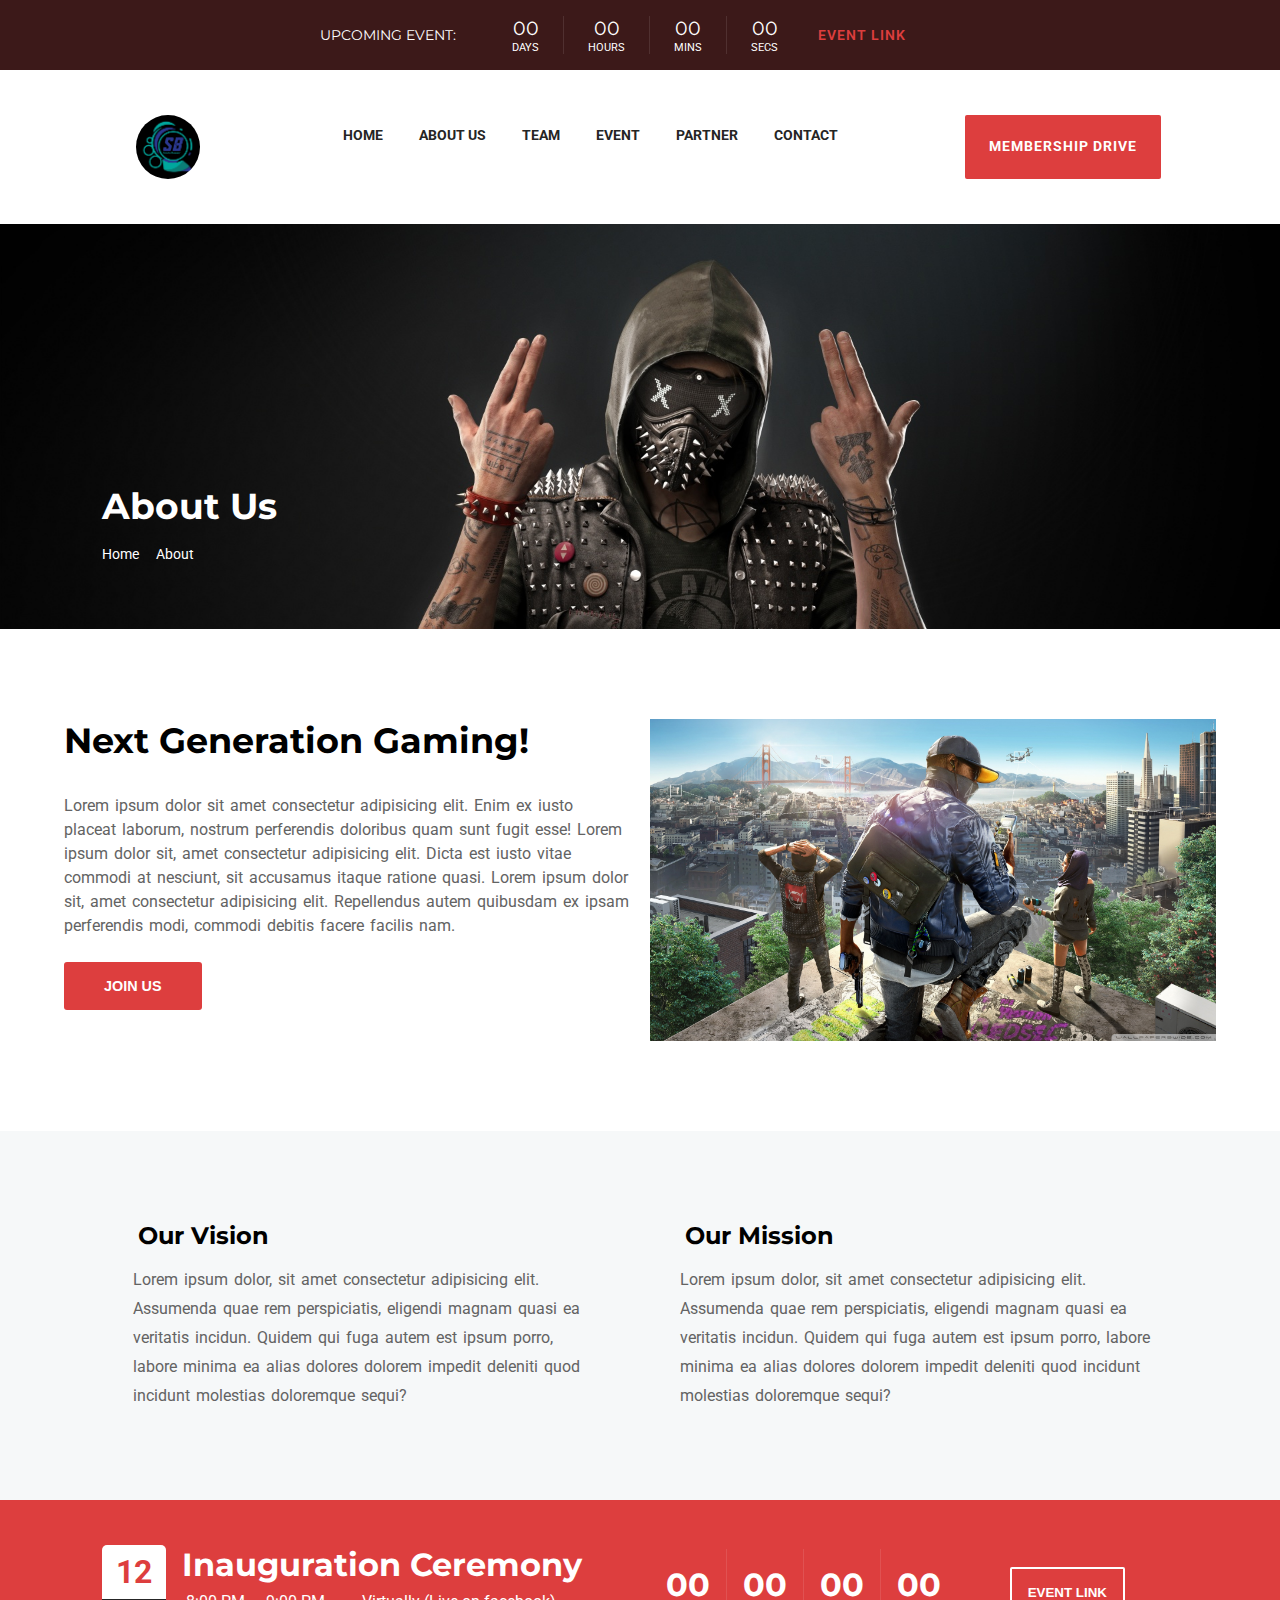
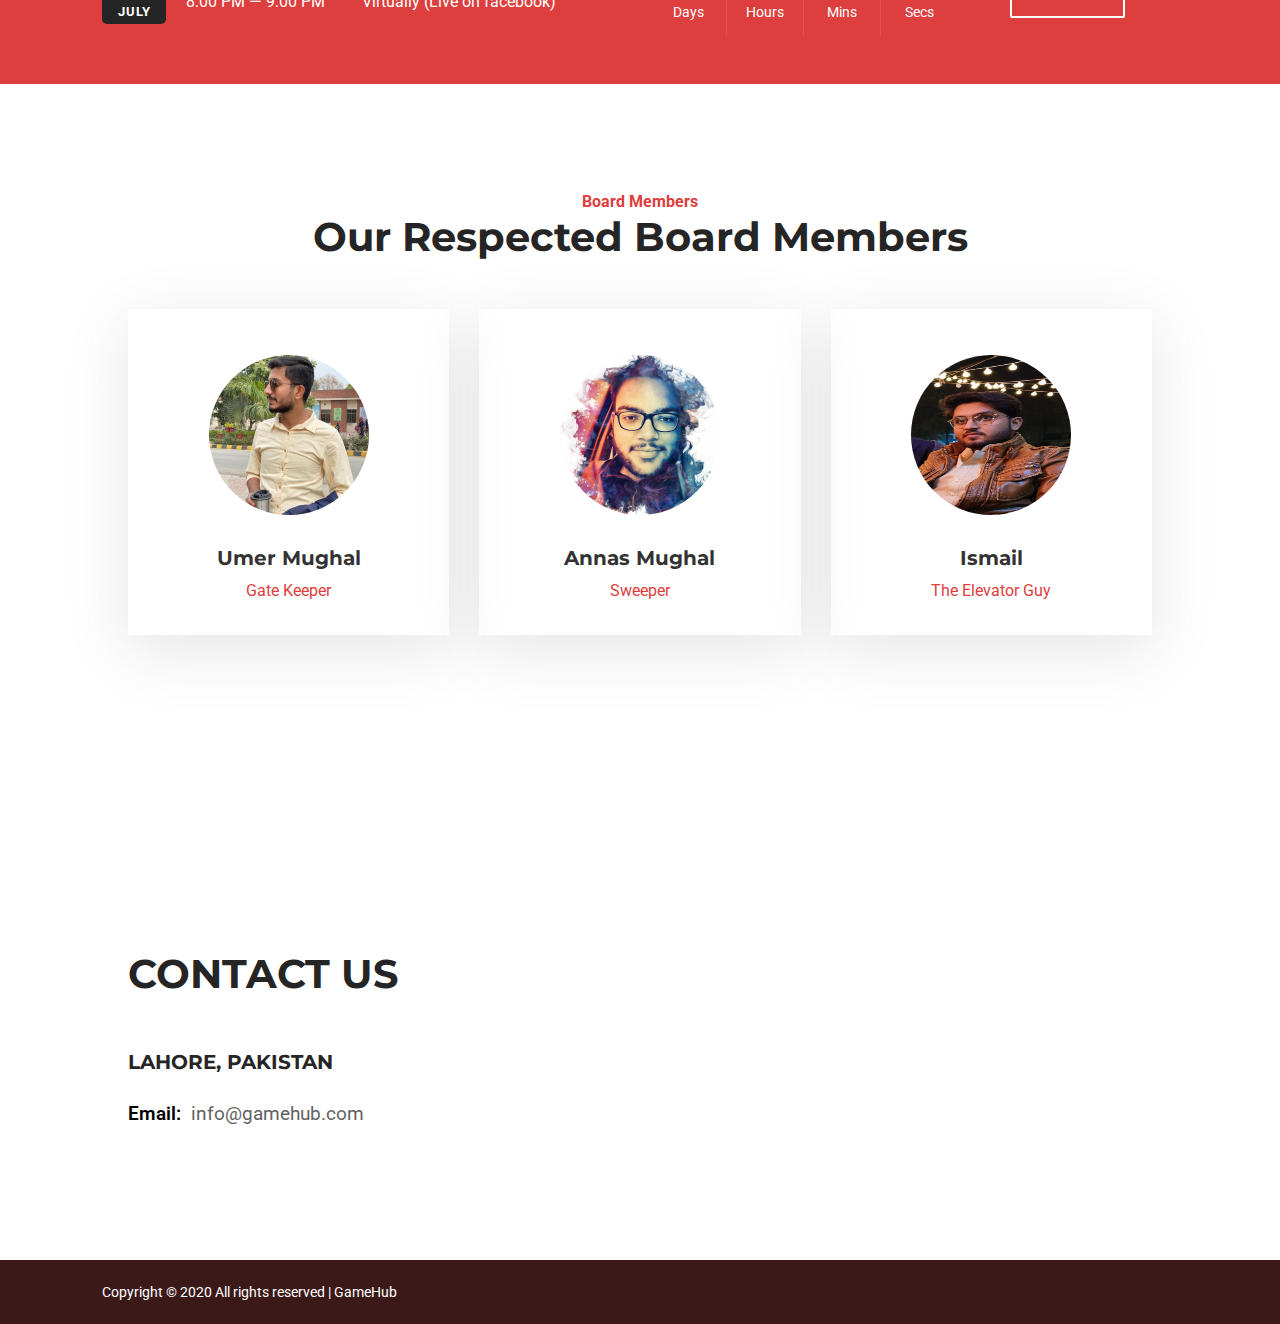
==== pages/about.html @ 1a3d9944 "added about page" ====
<!DOCTYPE html>
<html lang="en">

<head>
    <meta charset="UTF-8">
    <meta name="viewport" content="width=device-width, initial-scale=1.0">
    <title>Document</title>

    <!----------------style sheets---------->
    <link rel="stylesheet" href="../styles/header.css">
    <link rel="stylesheet" href="../styles/about.css">
    <link rel="stylesheet" href="../styles/vision-nextgen.css">
    <link rel="stylesheet" href="../styles/inauguration.css">
    <link rel="stylesheet" href="../styles/contact.css">
    <link rel="stylesheet" href="../styles/footer.css">

    <!-- font awesome -->
    
    <link rel="stylesheet" href="https://use.fontawesome.com/releases/v5.15.1/css/all.css"
    integrity="sha384-vp86vTRFVJgpjF9jiIGPEEqYqlDwgyBgEF109VFjmqGmIY/Y4HV4d3Gp2irVfcrp" crossorigin="anonymous">

    <!-- Google fonts -->
    
    <link rel="preconnect" href="https://fonts.gstatic.com">
    <link href="https://fonts.googleapis.com/css2?family=Montserrat:wght@700&family=Roboto:wght@400;700&display=swap" rel="stylesheet">

</head>

<body>
    <!------------------------HEADER------------------------>
    <header class="header">
        <div class="header-social-icons">
            <i class="header-social-icon fab fa-facebook-f"></i>
            <i class="header-social-icon fab fa-twitter"></i>
            <i class="header-social-icon fab fa-instagram"></i>
            <i class="header-social-icon fab fa-linkedin-in"></i>
            <i class="header-social-icon far fa-envelope"></i>
        </div>
        <div class="upcoming-event-info">
            <span class="upcoming-event-text">Upcoming Event:</span>
            <span class="upcoming-event-days">
                <span class="event-days-time">00</span>
                <span class="event-days">Days</span>
            </span>
            <span class="upcoming-event-hours">
                <span class="event-hours-time">00</span>
                <span class="event-hours">Hours</span>
            </span>
            <span class="upcoming-event-mins">
                <span class="event-mins-time">00</span>
                <span class="event-mins">Mins</span>
            </span>
            <span class="upcoming-event-secs">
                <span class="event-secs-time">00</span>
                <span class="event-secs">Secs</span>
            </span>
            <span class="upcoming-event-link">Event Link</span>
        </div>
    </header>
    
    <!------------------------NAVBAR-------------------------->
    
    <nav class="navbar">
    
        <div class="navbar-top">
            <div class='navbar-logo'>
                <img src="../images/logo1.jpeg" alt="">
            </div>
            <div class="navbar-toggle">☰</div>
        </div>
    
        <div class="navbar-bottom">
            <ul id="navigation" class="navigation">
                <li class="navigation-item"><a href="../index.html">Home</a> </li>
                <li class="navigation-item"><a href="./pages/about.html">About Us</a></li>
                <li class="navigation-item"><a href="./pages/team">Team</a></li>
                <li class="navigation-item"><a href="./pages/event">Event</a></li>
                <li class="navigation-item"><a href="./pages/partner">Partner</a></li>
                <li class="navigation-item"><a href="./pages/contact">Contact</a></li>
            </ul>
        </div>
    
        <div class="membership-drive">
            <span class="membership-drive-text">Membership Drive</span>
        </div>
    
    </nav>

    <!---------------Sub-Hero-Section------------->

    <section class="sub-hero-section">
        <div class="page-info">
            <h2 class="page-heading">About Us</h2>
            <div class="links">
                <a class="home-link" href="../index.html">Home</a>
                <span class="arrow-icon"> <i class="fas fa-chevron-right"></i> </span>
                <span class="current-page">About</span>
            </div>
        </div>
    </section>

    <!------------Next Generation Gaming----------------->
    
    <section class="next-gen-gaming">
        <div class="nextgen-text-section">
            <h2 class="gaming-heading">Next Generation Gaming!</h2>
            <p class="nextgen-gaming-paragraph">
                Lorem ipsum dolor sit amet consectetur adipisicing elit. Enim ex iusto placeat laborum, nostrum perferendis
                doloribus quam sunt fugit esse!
                Lorem ipsum dolor sit, amet consectetur adipisicing elit. Dicta est iusto vitae commodi at nesciunt, sit
                accusamus itaque ratione quasi.
                Lorem ipsum dolor sit, amet consectetur adipisicing elit. Repellendus autem quibusdam ex ipsam perferendis
                modi, commodi debitis facere facilis nam.
            </p>
            <button class="nextgen-joinus">Join Us</button>
        </div>
        <div class="nextgen-image-section">
            <img loading="lazy" src="../images/next-gen-gaming.jpg" alt="">
        </div>
    </section>

    <!-------------- Vision & Mission----------------->
    
    <section class="vision-mission">
        <div class="vision-content">
            <h1 class="vision-heading">
                <span class="vision-icon"><i class="fas fa-eye"></i></span>
                Our Vision
            </h1>
            <div class="vision-paragraph">
                Lorem ipsum dolor, sit amet consectetur adipisicing elit. Assumenda quae rem perspiciatis, eligendi magnam
                quasi ea veritatis incidun.
                Quidem qui fuga autem est ipsum porro, labore minima ea alias dolores dolorem impedit deleniti quod incidunt
                molestias doloremque sequi?
            </div>
        </div>
        <div class="mission-content">
            <h1 class="mission-heading">
                <span class="mission-icon"><i class="fas fa-heart"></i></span>
                Our Mission
            </h1>
            <div class="mission-paragraph">
                Lorem ipsum dolor, sit amet consectetur adipisicing elit. Assumenda quae rem perspiciatis, eligendi magnam
                quasi ea
                veritatis incidun.
                Quidem qui fuga autem est ipsum porro, labore minima ea alias dolores dolorem impedit deleniti quod incidunt
                molestias doloremque sequi?
            </div>
        </div>
    </section>

    <!----------------INAUGURATION SECTION-------------------->
    
    <section class="inauguration">
        <div class="inauguration-date-info">
            <span class="inauguration-calendar">
                <span class="date">12</span>
                <span class="month">July</span>
            </span>
    
            <div class="date-more-info">
                <h2 class="inauguration-text box1">Inauguration Ceremony</h2>
                <div class="inauguration-calendar-info box2">
                    <i class="fas fa-calendar"></i>
                    <span class="event-timing">8:00 PM — 9:00 PM </span>
                </div>
                <div class="event-premises box3">
                    <i class="fas fa-map-marker"></i>
                    <span class="premises-text">Virtually (Live on facebook)</span>
                </div>
            </div>
    
        </div>
        <div class="inauguration-time-info">
            <div class="remaining-time">
                <span class="inauguration-event-days">
                    <span class="inauguration-days-time">00</span>
                    <span class="inauguration-days">Days</span>
                </span>
                <span class="inauguration-event-hours">
                    <span class="inauguration-hours-time">00</span>
                    <span class="inauguration-hours">Hours</span>
                </span>
                <span class="inauguration-event-mins">
                    <span class="inauguration-mins-time">00</span>
                    <span class="inauguration-mins">Mins</span>
                </span>
                <span class="inauguration-event-secs">
                    <span class="inauguration-secs-time">00</span>
                    <span class="inauguration-secs">Secs</span>
                </span>
            </div>
    
            <div class="inauguration-event-link">
                <button class="event-link-button">Event Link</button>
            </div>
        </div>
    </section>

    <!----------------------Board Members Section-------------->

    <section class="board-members-section">
        <div class="board-header">
            <p class="board-members-text">Board Members</p>
            <h2 class="board-members-heading">Our Respected Board Members</h2>
        </div>

        <div class="board-members-cards">
            <div class="board-member-card">
                <div class="member-image"><img src="../images/gate-keeper.jpg" alt=""></div>
                <h3 class="member-name">Umer Mughal</h3>
                <p class="member-position">Gate Keeper</p>
                <div class="meeting-icon"></div>
            </div>

            <div class="board-member-card">
                <div class="member-image"><img src="../images/sweeper.jpg" alt=""></div>
                <h3 class="member-name">Annas Mughal</h3>
                <p class="member-position">Sweeper</p>
                <div class="meeting-icon"></div>
            </div>

            <div class="board-member-card">
                <div class="member-image"><img src="../images/elevator-guy.jpeg" alt=""></div>
                <h3 class="member-name">Ismail</h3>
                <p class="member-position">The Elevator Guy</p>
                <div class="meeting-icon"></div>
            </div>
        </div>
    </section>

    <!-- -------------CONTACT SECTION--------------------->
    
    <section class="contact-section">
        <div class="contact-email-content">
            <h2 class="email-heading">
                Contact Us
            </h2>
    
            <h5 class="contact-location">Lahore, Pakistan</h5>
    
            <p class="email-text">Email: <span class="email">info@gamehub.com</span></p>
    
        </div>
    
        <div class="map-section">
            <iframe
                src="https://www.google.com/maps/embed?pb=!1m18!1m12!1m3!1d3403.561312067554!2d74.2968407146292!3d31.453741957577318!2m3!1f0!2f0!3f0!3m2!1i1024!2i768!4f13.1!3m3!1m2!1s0x39190145ae97af17%3A0x6d1f02b5cd2ab9f7!2sUniversity%20of%20Education%2C%20Lahore!5e0!3m2!1sen!2s!4v1606143341533!5m2!1sen!2s"
                width="600" height="450" frameborder="0" style="border:0;" allowfullscreen="" aria-hidden="false"
                tabindex="0">
            </iframe>
        </div>
    </section>
    
    <!----------------FOOTER------------------->
    
   <footer class="footer">
        <div class="copyright-text">
            Copyright © <span class="copyright-year">2020</span> All rights reserved | GameHub
        </div>
    
        <div class="footer-icons">
            <i class="footer-social-icon fab fa-facebook-f"></i>
            <i class="footer-social-icon fab fa-twitter"></i>
            <i class="footer-social-icon fab fa-linkedin-in"></i>
            <i class="footer-social-icon fab fa-instagram"></i>
            <i class="footer-social-icon far fa-envelope"></i>
        </div>
    </footer>

    <!-----------------scripts--------------->
    <script src="https://cdnjs.cloudflare.com/ajax/libs/gsap/3.5.1/gsap.min.js"></script>
    <script src="scripts/index.js"></script>

</body>
</html>
---- styles/header.css ----
* {
  margin: 0;
  padding: 0;
  -webkit-box-sizing: border-box;
          box-sizing: border-box;
}

body {
  font-family: "Roboto", sans-serif;
}

/*----------------- HEADER ------------------*/
.header {
  background-color: #3c1919;
  color: #fff;
  display: -webkit-box;
  display: -ms-flexbox;
  display: flex;
  -webkit-box-align: center;
      -ms-flex-align: center;
          align-items: center;
}

.header-social-icons {
  margin: 0 5vw;
  -ms-flex-preferred-size: 1;
      flex-basis: 1;
}

.header-social-icon {
  display: inline-block;
  cursor: pointer;
  margin: 1rem;
}

.upcoming-event-info {
  display: -webkit-box;
  display: -ms-flexbox;
  display: flex;
  -webkit-box-align: center;
      -ms-flex-align: center;
          align-items: center;
  -ms-flex-preferred-size: 2;
      flex-basis: 2;
  padding: 1rem;
}

.upcoming-event-text {
  font-size: 0.85rem;
  font-family: "Montserrat", sans-serif;
  text-transform: uppercase;
  margin-right: 2rem;
}

.upcoming-event-days,
.upcoming-event-hours,
.upcoming-event-mins,
.upcoming-event-secs {
  display: -webkit-box;
  display: -ms-flexbox;
  display: flex;
  -webkit-box-orient: vertical;
  -webkit-box-direction: normal;
      -ms-flex-direction: column;
          flex-direction: column;
  -webkit-box-align: center;
      -ms-flex-align: center;
          align-items: center;
  -webkit-box-pack: center;
      -ms-flex-pack: center;
          justify-content: center;
  font-family: "Montserrat", sans-serif;
  text-transform: uppercase;
  padding: 0 1.5rem;
  font-size: 1.2rem;
  border-right: 1px solid #503030;
}

.upcoming-event-secs {
  border: none;
}

.event-days,
.event-hours,
.event-mins,
.event-secs {
  text-align: center;
  display: inline-block;
  font-family: Roboto, "Helvetica Neue", sans-serif;
  font-size: 0.71rem;
}

.upcoming-event-link {
  color: #dd3e3e;
  cursor: pointer;
  font-size: 0.85rem;
  font-weight: 600;
  text-transform: uppercase;
  letter-spacing: 1px;
  margin-left: 1rem;
}

/*------------------NAVBAR----------------*/
.navbar {
  -webkit-user-select: none;
     -moz-user-select: none;
      -ms-user-select: none;
          user-select: none;
  background: #fff;
  height: auto;
  width: 100%;
  line-height: 40px;
  padding: 5vh 5vw;
  -webkit-box-pack: justify;
      -ms-flex-pack: justify;
          justify-content: space-between;
}

.navbar-top {
  display: -webkit-box;
  display: -ms-flexbox;
  display: flex;
  -webkit-box-pack: justify;
      -ms-flex-pack: justify;
          justify-content: space-between;
  padding: 0 16px;
}

.navbar-logo {
  height: 4rem;
  width: 4rem;
  cursor: pointer;
}

.navbar-logo img {
  border-radius: 50%;
  height: 100%;
  width: 100%;
}

.navbar-toggle {
  font-size: 2em;
  cursor: pointer;
}

.navigation {
  height: 0;
  overflow: hidden;
}

.navigation-item {
  font-weight: 700;
  font-size: 0.85rem;
  padding: 0 16px;
  text-transform: uppercase;
}

.navigation-item a {
  color: #252525;
  text-decoration: none;
}

.navigation-visible {
  height: auto;
}

.membership-drive {
  background-color: #dd3e3e;
  color: #fff;
  cursor: pointer;
  border-radius: 2px;
  display: -webkit-box;
  display: -ms-flexbox;
  display: flex;
  -webkit-box-align: center;
      -ms-flex-align: center;
          align-items: center;
  -webkit-transition: all 0.5s ease;
  transition: all 0.5s ease;
}

.membership-drive:hover {
  border: 1px solid #dd3e3e;
  background-color: #fff;
  color: #dd3e3e;
}

.membership-drive .membership-drive-text {
  text-transform: uppercase;
  padding: 0rem 1.5rem;
  letter-spacing: 1px;
  font-weight: 700;
  font-size: 0.9rem;
}

/*------------------MEDIA QUERIES-------------------*/
@media (max-width: 768px) {
  .header {
    display: none;
  }
  .navbar-toggle {
    display: -webkit-box;
    display: -ms-flexbox;
    display: flex;
    -webkit-box-align: center;
        -ms-flex-align: center;
            align-items: center;
  }
  .navigation-item {
    padding: 0.5rem 1rem;
    border-bottom: 1px solid #f1f1f1;
    color: #252525;
  }
  .membership-drive {
    display: none;
  }
}

@media (min-width: 768px) {
  .navbar {
    display: -webkit-box;
    display: -ms-flexbox;
    display: flex;
    -ms-flex-pack: distribute;
        justify-content: space-around;
  }
  .navbar-top, .navbar-bottom {
    display: block;
  }
  .navbar-toggle {
    display: none;
  }
  .navigation {
    display: block;
    height: auto;
  }
  .navigation-item {
    display: inline-block;
    -webkit-transition: color 0.3s ease;
    transition: color 0.3s ease;
  }
  .navigation-item a:hover {
    color: #dd3e3e;
    cursor: pointer;
  }
}
/*# sourceMappingURL=header.css.map */
---- styles/about.css ----
/*--------------SubHero Section-------------------*/
.sub-hero-section {
  height: 45vh;
  background: url("../images/hero-img.jpg") top no-repeat;
  background-size: cover;
  display: -webkit-box;
  display: -ms-flexbox;
  display: flex;
  -webkit-box-align: end;
      -ms-flex-align: end;
          align-items: flex-end;
}

.page-info {
  color: #fff;
  padding: 0 8vw 5%;
}

.page-heading {
  font-family: "Montserrat", sans-serif;
  font-weight: 700;
  font-size: 2.25rem;
  line-height: 43px;
  padding-bottom: 1rem;
}

.current-page,
.home-link,
.arrow-icon .fa-chevron-right {
  color: #fff;
  font-size: 0.9rem;
  line-height: 20px;
  text-decoration: none;
}

.home-link {
  padding-right: 0.4rem;
}

.current-page {
  padding-left: 0.4rem;
}

/*--------------Board Members Section------------------*/
.board-members-section {
  padding: 10vh 10vw;
  margin-bottom: 10vh;
}

.board-header {
  display: -webkit-box;
  display: -ms-flexbox;
  display: flex;
  -webkit-box-orient: vertical;
  -webkit-box-direction: normal;
      -ms-flex-direction: column;
          flex-direction: column;
  -webkit-box-align: center;
      -ms-flex-align: center;
          align-items: center;
  padding: 1rem 0;
}

.board-members-text {
  color: #dd3e3e;
  font-size: 1rem;
  font-weight: 700;
  line-height: 23px;
}

.board-members-heading {
  color: #252525;
  font-size: 2.5rem;
  font-weight: 700;
  font-family: "Montserrat", sans-serif;
  line-height: 48px;
  text-align: center;
}

.board-members-cards {
  margin-top: 2rem;
  display: -ms-grid;
  display: grid;
  -ms-grid-columns: 1fr 1fr 1fr;
      grid-template-columns: 1fr 1fr 1fr;
  -ms-grid-rows: 1fr;
      grid-template-rows: 1fr;
  grid-column-gap: 30px;
  grid-row-gap: 50px;
}

.board-member-card {
  -webkit-box-shadow: 0px 15px 60px rgba(76, 74, 74, 0.14);
          box-shadow: 0px 15px 60px rgba(76, 74, 74, 0.14);
  padding: 30px;
  color: #333;
  display: -webkit-box;
  display: -ms-flexbox;
  display: flex;
  -webkit-box-orient: vertical;
  -webkit-box-direction: normal;
      -ms-flex-direction: column;
          flex-direction: column;
  -webkit-box-align: center;
      -ms-flex-align: center;
          align-items: center;
}

.member-image {
  height: 10rem;
  width: 10rem;
  margin: 1rem 0rem 1.5rem;
}

.member-image img {
  height: 100%;
  width: 100%;
  border-radius: 50%;
}

.member-name {
  font-family: "Montserrat", sans-serif;
  font-size: 1.25rem;
  font-weight: 700;
  line-height: 22px;
  padding: 0.5rem 0;
}

.member-position {
  color: #dd3e3e;
  font-size: 1rem;
  line-height: 28px;
}

/*----------MEDIA QUERIES----------------*/
@media (max-width: 992px) {
  .board-members-cards {
    -ms-grid-columns: 1fr 1fr;
        grid-template-columns: 1fr 1fr;
    -ms-grid-rows: 1fr 1fr;
        grid-template-rows: 1fr 1fr;
  }
}

@media (max-width: 576px) {
  .board-members-cards {
    -ms-grid-columns: 1fr;
        grid-template-columns: 1fr;
    -ms-grid-rows: (1fr)[3];
        grid-template-rows: repeat(3, 1fr);
  }
}
/*# sourceMappingURL=about.css.map */
---- styles/vision-nextgen.css ----
/*---------------------Next Generation Gaming----------------*/
.next-gen-gaming {
  display: -ms-grid;
  display: grid;
  -ms-grid-columns: 1fr 1fr;
      grid-template-columns: 1fr 1fr;
  -ms-grid-rows: 1fr;
      grid-template-rows: 1fr;
  grid-column-gap: 20px;
  grid-row-gap: 20px;
  padding: 10vh 5vw;
}

.next-gen-gaming .gaming-heading {
  font-family: "Montserrat", sans-serif;
  font-size: 2.2rem;
  font-weight: 700;
  margin-bottom: 2rem;
}

.next-gen-gaming .nextgen-gaming-paragraph {
  color: #636363;
  font-size: 1rem;
  line-height: 1.5;
  word-spacing: 2px;
  margin-bottom: 1.5rem;
}

.next-gen-gaming .nextgen-image-section {
  height: 100%;
  width: 100%;
}

.next-gen-gaming .nextgen-image-section img {
  height: 100%;
  width: 100%;
}

.next-gen-gaming .nextgen-joinus {
  background-color: #dd3e3e;
  border: none;
  border-radius: 3px;
  color: #fff;
  cursor: pointer;
  font-size: 0.9rem;
  font-weight: 700;
  padding: 1rem 2.5rem;
  text-transform: uppercase;
}

/*-----------------VISION-MISSION--------------------------*/
.vision-mission {
  background-color: #f6f8f9;
  display: -ms-grid;
  display: grid;
  -ms-grid-columns: 1fr 1fr;
      grid-template-columns: 1fr 1fr;
  -ms-grid-rows: 1fr;
      grid-template-rows: 1fr;
  grid-column-gap: 5rem;
  grid-row-gap: 3rem;
  padding: 10vh 10vw;
}

.vision-content {
  padding: 0 5px;
}

.vision-heading,
.mission-heading {
  font-family: "Montserrat", sans-serif;
  font-size: 1.5rem;
  padding-bottom: 1rem;
}

.fa-eye,
.fa-heart {
  color: #dd3e3e;
  padding-right: 0.3rem;
}

.vision-paragraph,
.mission-paragraph {
  color: #636363;
  font-size: 1rem;
  word-spacing: 2px;
  line-height: 1.8;
}

@media (max-width: 576px) {
  .next-gen-gaming {
    -ms-grid-columns: 1fr;
        grid-template-columns: 1fr;
    -ms-grid-rows: 1fr;
        grid-template-rows: 1fr;
  }
  .vision-mission {
    -ms-grid-columns: 1fr;
        grid-template-columns: 1fr;
    -ms-grid-rows: 1fr 1fr;
        grid-template-rows: 1fr 1fr;
  }
}
/*# sourceMappingURL=vision-nextgen.css.map */
---- styles/inauguration.css ----
/*----------------- INAUGURATION ---------------------*/
.inauguration {
  padding: 5vh 8vw;
  background-color: #dd3e3e;
  display: -ms-grid;
  display: grid;
  -ms-grid-columns: (1fr)[2];
      grid-template-columns: repeat(2, 1fr);
  -ms-grid-rows: 1fr;
      grid-template-rows: 1fr;
  grid-column-gap: 20px;
  grid-row-gap: 0px;
}

.inauguration-date-info {
  display: -webkit-box;
  display: -ms-flexbox;
  display: flex;
}

.inauguration-calendar {
  display: -webkit-box;
  display: -ms-flexbox;
  display: flex;
  -webkit-box-orient: vertical;
  -webkit-box-direction: normal;
      -ms-flex-direction: column;
          flex-direction: column;
  width: 4rem;
}

.inauguration-calendar span {
  display: inline-block;
  text-align: center;
}

.inauguration-calendar .date {
  background-color: #fff;
  color: #dd3e3e;
  padding: 0.5rem 0;
  font-weight: 700;
  font-size: 2rem;
  border-radius: 5px 5px 0 0;
}

.inauguration-calendar .month {
  background-color: #252525;
  border-radius: 0 0 5px 5px;
  color: #fff;
  font-size: 0.8rem;
  font-weight: 700;
  text-transform: uppercase;
  letter-spacing: 1px;
  padding: 0.3rem 0;
}

.date-more-info {
  display: -ms-grid;
  display: grid;
  -ms-grid-columns: auto auto;
      grid-template-columns: auto auto;
  -ms-grid-rows: 1fr 1fr;
      grid-template-rows: 1fr 1fr;
      grid-template-areas: "box1 box1" "box2 box3";
  padding-left: 1rem;
  color: #fff;
}

.date-more-info .inauguration-text {
  -ms-grid-row: 1;
  -ms-grid-column: 1;
  -ms-grid-column-span: 2;
  grid-area: box1;
  font-family: "Montserrat", sans-serif;
  font-size: 2rem;
  padding-bottom: 0.5rem;
}

.date-more-info .inauguration-calendar-info {
  -ms-grid-row: 2;
  -ms-grid-column: 1;
  grid-area: box2;
  padding-right: 0.5rem;
}

.date-more-info .event-premises {
  -ms-grid-row: 2;
  -ms-grid-column: 2;
  grid-area: box3;
  padding: 0 1rem;
}

.date-more-info .fa-map-marker,
.date-more-info .fa-calendar {
  padding-right: 0.2rem;
}

.inauguration-time-info {
  display: -ms-grid;
  display: grid;
  -ms-grid-columns: auto auto;
      grid-template-columns: auto auto;
  -webkit-box-align: center;
      -ms-flex-align: center;
          align-items: center;
}

.remaining-time {
  display: -webkit-box;
  display: -ms-flexbox;
  display: flex;
  -webkit-box-align: center;
      -ms-flex-align: center;
          align-items: center;
}

.inauguration-event-days,
.inauguration-event-hours,
.inauguration-event-mins,
.inauguration-event-secs {
  display: -webkit-box;
  display: -ms-flexbox;
  display: flex;
  -webkit-box-orient: vertical;
  -webkit-box-direction: normal;
      -ms-flex-direction: column;
          flex-direction: column;
  text-align: center;
  color: #fff;
  padding: 1rem;
  border-right: 1px solid #e05252;
}

.inauguration-event-secs {
  border: none;
}

.inauguration-days-time,
.inauguration-mins-time,
.inauguration-hours-time,
.inauguration-secs-time {
  font-family: "Montserrat", sans-serif;
  font-size: 2rem;
  font-weight: 700;
}

.inauguration-days,
.inauguration-hours,
.inauguration-mins,
.inauguration-secs {
  font-size: 0.85rem;
}

.inauguration-event-link {
  margin: 0 1rem;
}

.event-link-button {
  color: #fff;
  font-weight: 700;
  text-transform: uppercase;
  background-color: transparent;
  padding: 1rem;
  border: 2px solid #fff;
  border-radius: 2px;
  cursor: pointer;
}

@media (max-width: 992px) {
  .inauguration {
    display: -ms-grid;
    display: grid;
    -ms-grid-columns: 1fr;
        grid-template-columns: 1fr;
    -ms-grid-rows: (1fr)[2];
        grid-template-rows: repeat(2, 1fr);
    grid-column-gap: 0px;
    grid-row-gap: 10px;
  }
}

@media (max-width: 576px) {
  .inauguration-calendar {
    width: 5rem;
  }
  .inauguration-text {
    font-size: 1.5rem;
  }
  .date-more-info {
    display: -ms-grid;
    display: grid;
    -ms-grid-columns: 1fr;
        grid-template-columns: 1fr;
    -ms-grid-rows: auto auto auto;
        grid-template-rows: auto auto auto;
        grid-template-areas: "box1" "box2" "box3";
  }
  .date-more-info .inauguration-text {
    font-size: 1.5rem;
    padding: 0;
  }
  .date-more-info .event-premises {
    padding: 0;
  }
  .inauguration-time-info {
    -ms-grid-columns: auto;
        grid-template-columns: auto;
    -ms-grid-rows: 1fr 1fr;
        grid-template-rows: 1fr 1fr;
    -webkit-box-align: center;
        -ms-flex-align: center;
            align-items: center;
    justify-items: center;
  }
  .inauguration-days-time,
  .inauguration-mins-time,
  .inauguration-hours-time,
  .inauguration-secs-time {
    font-size: 1.5rem;
  }
  .event-link-button {
    padding: 1rem 25vw;
  }
}
/*# sourceMappingURL=inauguration.css.map */
---- styles/contact.css ----
/*------------------CONTACT SECTION-----------------*/
.contact-section {
  display: -ms-grid;
  display: grid;
  -ms-grid-columns: 1fr 1fr;
      grid-template-columns: 1fr 1fr;
  -ms-grid-rows: 1fr;
      grid-template-rows: 1fr;
  grid-column-gap: 20px;
  grid-row-gap: 30px;
  padding: 0;
}

.contact-email-content {
  display: -webkit-box;
  display: -ms-flexbox;
  display: flex;
  -webkit-box-orient: vertical;
  -webkit-box-direction: normal;
      -ms-flex-direction: column;
          flex-direction: column;
  padding: 15vh 10vw;
}

.email-heading,
.contact-location {
  color: #252525;
  font-family: "Montserrat", sans-serif;
  font-size: 2.5rem;
  font-weight: 700;
  line-height: 3rem;
  text-transform: uppercase;
  padding-bottom: 2.5rem;
}

.contact-location {
  font-size: 1.25rem;
  padding-bottom: 1rem;
}

.email-text {
  font-weight: 600;
  font-size: 1.2rem;
}

.email {
  color: #636363;
  font-weight: 400;
  padding-left: 0.3rem;
}

.map-section iframe {
  width: 100%;
  height: 100%;
}

@media (max-width: 576px) {
  .contact-section {
    -ms-grid-columns: 1fr;
        grid-template-columns: 1fr;
    -ms-grid-rows: 1fr 1fr;
        grid-template-rows: 1fr 1fr;
  }
  .contact-email-content {
    padding: 15vh 5vw;
  }
}
/*# sourceMappingURL=contact.css.map */
---- styles/footer.css ----
/*----------------------FOOTER----------------------*/
.footer {
  background-color: #3c1919;
  display: -webkit-box;
  display: -ms-flexbox;
  display: flex;
  -webkit-box-align: center;
      -ms-flex-align: center;
          align-items: center;
  -webkit-box-pack: justify;
      -ms-flex-pack: justify;
          justify-content: space-between;
  font-size: 0.85rem;
  padding: 1.5rem 8vw;
}

.copyright-text {
  color: #fff;
}

.footer-social-icon {
  color: #fff;
  cursor: pointer;
  padding: 0 1rem;
}

@media (max-width: 576px) {
  .footer {
    -webkit-box-orient: vertical;
    -webkit-box-direction: normal;
        -ms-flex-direction: column;
            flex-direction: column;
    -webkit-box-align: center;
        -ms-flex-align: center;
            align-items: center;
  }
  .footer-icons {
    margin: 1rem 0 0;
  }
}
/*# sourceMappingURL=footer.css.map */
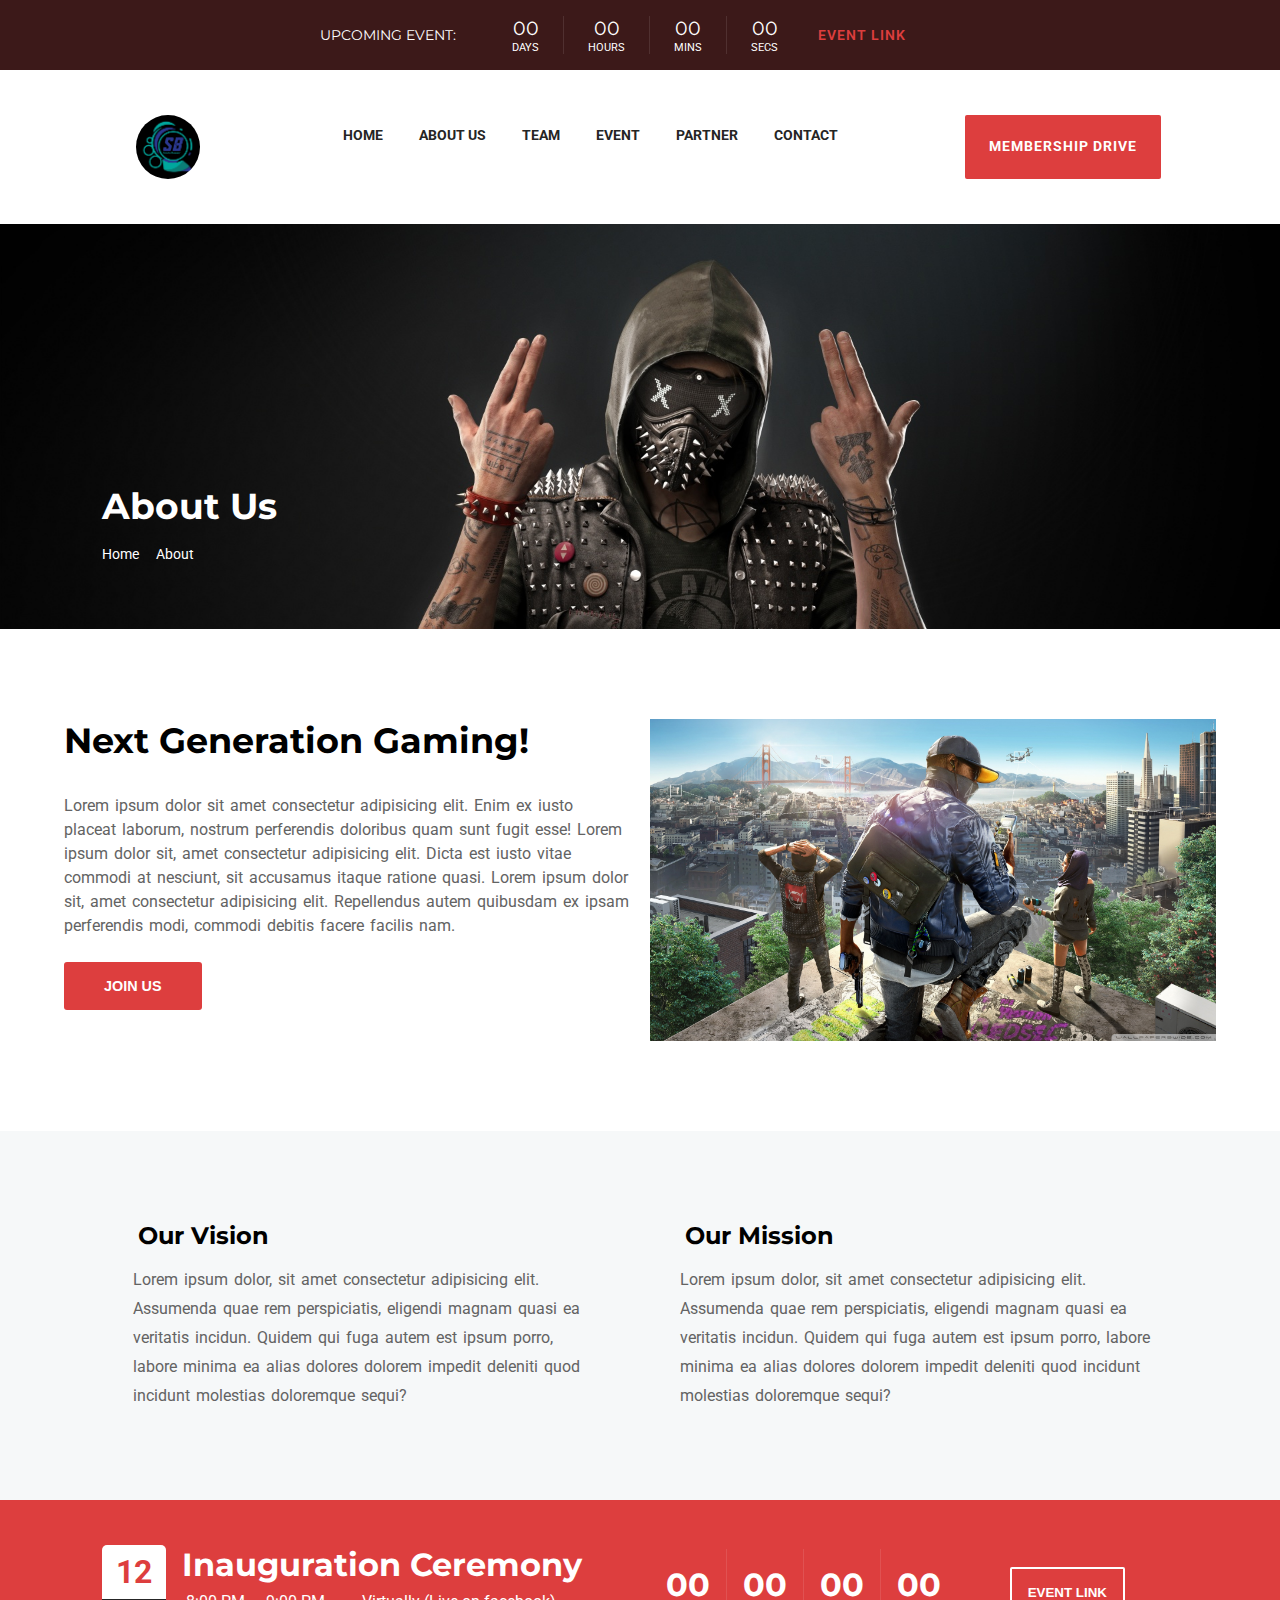
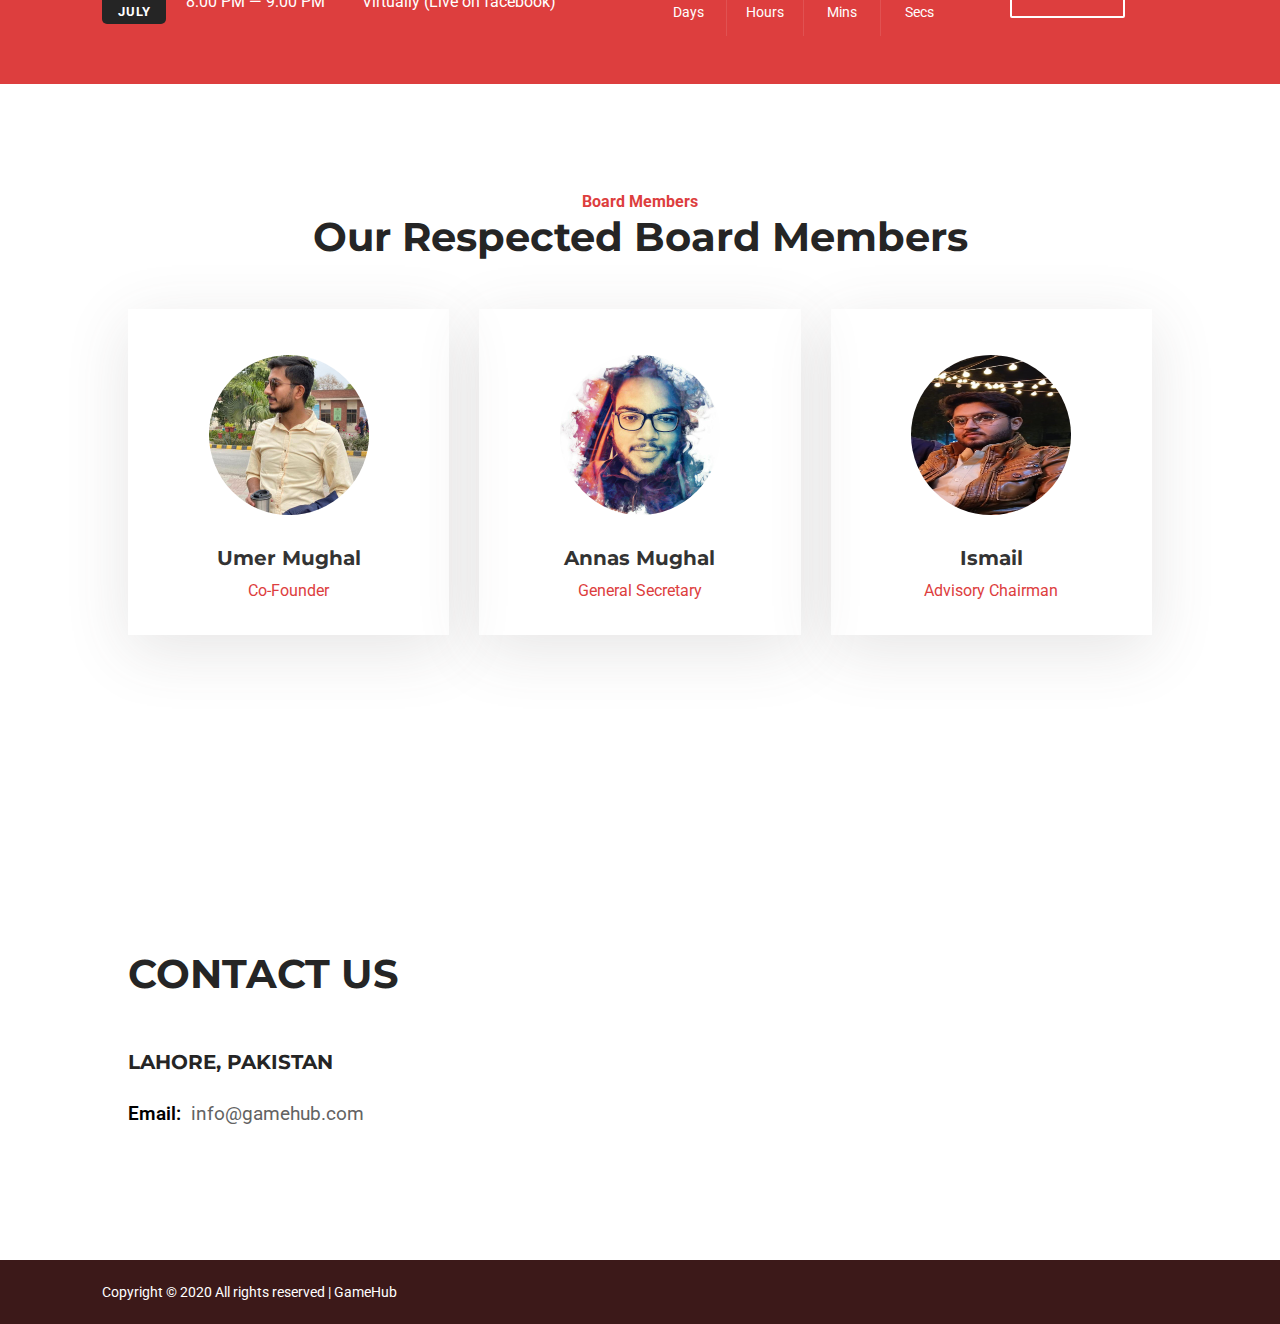
==== commit 2f95265f: "finished the website" ====
--- a/pages/about.html
+++ b/pages/about.html
@@ -72,11 +72,11 @@
         <div class="navbar-bottom">
             <ul id="navigation" class="navigation">
                 <li class="navigation-item"><a href="../index.html">Home</a> </li>
-                <li class="navigation-item"><a href="./pages/about.html">About Us</a></li>
-                <li class="navigation-item"><a href="./pages/team">Team</a></li>
-                <li class="navigation-item"><a href="./pages/event">Event</a></li>
-                <li class="navigation-item"><a href="./pages/partner">Partner</a></li>
-                <li class="navigation-item"><a href="./pages/contact">Contact</a></li>
+                <li class="navigation-item"><a href="./about.html">About Us</a></li>
+                <li class="navigation-item"><a href="./team.html">Team</a></li>
+                <li class="navigation-item"><a href="./events.html">Event</a></li>
+                <li class="navigation-item"><a href="./partner.html">Partner</a></li>
+                <li class="navigation-item"><a href="./contact-us.html">Contact</a></li>
             </ul>
         </div>
     
@@ -207,23 +207,23 @@
 
         <div class="board-members-cards">
             <div class="board-member-card">
-                <div class="member-image"><img src="../images/gate-keeper.jpg" alt=""></div>
+                <div class="member-image"><img src="../images/umer.jpg" alt=""></div>
                 <h3 class="member-name">Umer Mughal</h3>
-                <p class="member-position">Gate Keeper</p>
+                <p class="member-position">Co-Founder</p>
                 <div class="meeting-icon"></div>
             </div>
 
             <div class="board-member-card">
-                <div class="member-image"><img src="../images/sweeper.jpg" alt=""></div>
+                <div class="member-image"><img src="../images/hunny.jpg" alt=""></div>
                 <h3 class="member-name">Annas Mughal</h3>
-                <p class="member-position">Sweeper</p>
+                <p class="member-position">General Secretary</p>
                 <div class="meeting-icon"></div>
             </div>
 
             <div class="board-member-card">
-                <div class="member-image"><img src="../images/elevator-guy.jpeg" alt=""></div>
+                <div class="member-image"><img src="../images/ismail.jpeg" alt=""></div>
                 <h3 class="member-name">Ismail</h3>
-                <p class="member-position">The Elevator Guy</p>
+                <p class="member-position">Advisory Chairman</p>
                 <div class="meeting-icon"></div>
             </div>
         </div>
@@ -270,7 +270,7 @@
 
     <!-----------------scripts--------------->
     <script src="https://cdnjs.cloudflare.com/ajax/libs/gsap/3.5.1/gsap.min.js"></script>
-    <script src="scripts/index.js"></script>
+    <script src="../scripts/index.js"></script>
 
 </body>
 </html>--- a/styles/header.css
+++ b/styles/header.css
@@ -2,7 +2,7 @@
   margin: 0;
   padding: 0;
   -webkit-box-sizing: border-box;
-          box-sizing: border-box;
+  box-sizing: border-box;
 }
 
 body {
@@ -17,14 +17,14 @@
   display: -ms-flexbox;
   display: flex;
   -webkit-box-align: center;
-      -ms-flex-align: center;
-          align-items: center;
+  -ms-flex-align: center;
+  align-items: center;
 }
 
 .header-social-icons {
   margin: 0 5vw;
   -ms-flex-preferred-size: 1;
-      flex-basis: 1;
+  flex-basis: 1;
 }
 
 .header-social-icon {
@@ -38,10 +38,10 @@
   display: -ms-flexbox;
   display: flex;
   -webkit-box-align: center;
-      -ms-flex-align: center;
-          align-items: center;
+  -ms-flex-align: center;
+  align-items: center;
   -ms-flex-preferred-size: 2;
-      flex-basis: 2;
+  flex-basis: 2;
   padding: 1rem;
 }
 
@@ -61,14 +61,14 @@
   display: flex;
   -webkit-box-orient: vertical;
   -webkit-box-direction: normal;
-      -ms-flex-direction: column;
-          flex-direction: column;
-  -webkit-box-align: center;
-      -ms-flex-align: center;
-          align-items: center;
+  -ms-flex-direction: column;
+  flex-direction: column;
+  -webkit-box-align: center;
+  -ms-flex-align: center;
+  align-items: center;
   -webkit-box-pack: center;
-      -ms-flex-pack: center;
-          justify-content: center;
+  -ms-flex-pack: center;
+  justify-content: center;
   font-family: "Montserrat", sans-serif;
   text-transform: uppercase;
   padding: 0 1.5rem;
@@ -103,17 +103,17 @@
 /*------------------NAVBAR----------------*/
 .navbar {
   -webkit-user-select: none;
-     -moz-user-select: none;
-      -ms-user-select: none;
-          user-select: none;
+  -moz-user-select: none;
+  -ms-user-select: none;
+  user-select: none;
   background: #fff;
   height: auto;
   width: 100%;
   line-height: 40px;
   padding: 5vh 5vw;
   -webkit-box-pack: justify;
-      -ms-flex-pack: justify;
-          justify-content: space-between;
+  -ms-flex-pack: justify;
+  justify-content: space-between;
 }
 
 .navbar-top {
@@ -121,8 +121,8 @@
   display: -ms-flexbox;
   display: flex;
   -webkit-box-pack: justify;
-      -ms-flex-pack: justify;
-          justify-content: space-between;
+  -ms-flex-pack: justify;
+  justify-content: space-between;
   padding: 0 16px;
 }
 
@@ -173,8 +173,8 @@
   display: -ms-flexbox;
   display: flex;
   -webkit-box-align: center;
-      -ms-flex-align: center;
-          align-items: center;
+  -ms-flex-align: center;
+  align-items: center;
   -webkit-transition: all 0.5s ease;
   transition: all 0.5s ease;
 }
@@ -203,8 +203,8 @@
     display: -ms-flexbox;
     display: flex;
     -webkit-box-align: center;
-        -ms-flex-align: center;
-            align-items: center;
+    -ms-flex-align: center;
+    align-items: center;
   }
   .navigation-item {
     padding: 0.5rem 1rem;
@@ -222,9 +222,10 @@
     display: -ms-flexbox;
     display: flex;
     -ms-flex-pack: distribute;
-        justify-content: space-around;
-  }
-  .navbar-top, .navbar-bottom {
+    justify-content: space-around;
+  }
+  .navbar-top,
+  .navbar-bottom {
     display: block;
   }
   .navbar-toggle {
@@ -244,4 +245,3 @@
     cursor: pointer;
   }
 }
-/*# sourceMappingURL=header.css.map */--- a/styles/about.css
+++ b/styles/about.css
@@ -7,8 +7,8 @@
   display: -ms-flexbox;
   display: flex;
   -webkit-box-align: end;
-      -ms-flex-align: end;
-          align-items: flex-end;
+  -ms-flex-align: end;
+  align-items: flex-end;
 }
 
 .page-info {
@@ -53,11 +53,11 @@
   display: flex;
   -webkit-box-orient: vertical;
   -webkit-box-direction: normal;
-      -ms-flex-direction: column;
-          flex-direction: column;
+  -ms-flex-direction: column;
+  flex-direction: column;
   -webkit-box-align: center;
-      -ms-flex-align: center;
-          align-items: center;
+  -ms-flex-align: center;
+  align-items: center;
   padding: 1rem 0;
 }
 
@@ -82,16 +82,16 @@
   display: -ms-grid;
   display: grid;
   -ms-grid-columns: 1fr 1fr 1fr;
-      grid-template-columns: 1fr 1fr 1fr;
+  grid-template-columns: 1fr 1fr 1fr;
   -ms-grid-rows: 1fr;
-      grid-template-rows: 1fr;
+  grid-template-rows: 1fr;
   grid-column-gap: 30px;
   grid-row-gap: 50px;
 }
 
 .board-member-card {
   -webkit-box-shadow: 0px 15px 60px rgba(76, 74, 74, 0.14);
-          box-shadow: 0px 15px 60px rgba(76, 74, 74, 0.14);
+  box-shadow: 0px 15px 60px rgba(76, 74, 74, 0.14);
   padding: 30px;
   color: #333;
   display: -webkit-box;
@@ -99,11 +99,11 @@
   display: flex;
   -webkit-box-orient: vertical;
   -webkit-box-direction: normal;
-      -ms-flex-direction: column;
-          flex-direction: column;
+  -ms-flex-direction: column;
+  flex-direction: column;
   -webkit-box-align: center;
-      -ms-flex-align: center;
-          align-items: center;
+  -ms-flex-align: center;
+  align-items: center;
 }
 
 .member-image {
@@ -136,18 +136,17 @@
 @media (max-width: 992px) {
   .board-members-cards {
     -ms-grid-columns: 1fr 1fr;
-        grid-template-columns: 1fr 1fr;
+    grid-template-columns: 1fr 1fr;
     -ms-grid-rows: 1fr 1fr;
-        grid-template-rows: 1fr 1fr;
+    grid-template-rows: 1fr 1fr;
   }
 }
 
 @media (max-width: 576px) {
   .board-members-cards {
     -ms-grid-columns: 1fr;
-        grid-template-columns: 1fr;
-    -ms-grid-rows: (1fr)[3];
-        grid-template-rows: repeat(3, 1fr);
+    grid-template-columns: 1fr;
+    -ms-grid-rows: repeat(3, 1fr);
+    grid-template-rows: repeat(3, 1fr);
   }
 }
-/*# sourceMappingURL=about.css.map */--- a/styles/vision-nextgen.css
+++ b/styles/vision-nextgen.css
@@ -3,9 +3,9 @@
   display: -ms-grid;
   display: grid;
   -ms-grid-columns: 1fr 1fr;
-      grid-template-columns: 1fr 1fr;
+  grid-template-columns: 1fr 1fr;
   -ms-grid-rows: 1fr;
-      grid-template-rows: 1fr;
+  grid-template-rows: 1fr;
   grid-column-gap: 20px;
   grid-row-gap: 20px;
   padding: 10vh 5vw;
@@ -54,9 +54,9 @@
   display: -ms-grid;
   display: grid;
   -ms-grid-columns: 1fr 1fr;
-      grid-template-columns: 1fr 1fr;
+  grid-template-columns: 1fr 1fr;
   -ms-grid-rows: 1fr;
-      grid-template-rows: 1fr;
+  grid-template-rows: 1fr;
   grid-column-gap: 5rem;
   grid-row-gap: 3rem;
   padding: 10vh 10vw;
@@ -90,15 +90,14 @@
 @media (max-width: 576px) {
   .next-gen-gaming {
     -ms-grid-columns: 1fr;
-        grid-template-columns: 1fr;
+    grid-template-columns: 1fr;
     -ms-grid-rows: 1fr;
-        grid-template-rows: 1fr;
+    grid-template-rows: 1fr;
   }
   .vision-mission {
     -ms-grid-columns: 1fr;
-        grid-template-columns: 1fr;
+    grid-template-columns: 1fr;
     -ms-grid-rows: 1fr 1fr;
-        grid-template-rows: 1fr 1fr;
+    grid-template-rows: 1fr 1fr;
   }
 }
-/*# sourceMappingURL=vision-nextgen.css.map */--- a/styles/inauguration.css
+++ b/styles/inauguration.css
@@ -4,10 +4,10 @@
   background-color: #dd3e3e;
   display: -ms-grid;
   display: grid;
-  -ms-grid-columns: (1fr)[2];
-      grid-template-columns: repeat(2, 1fr);
+  -ms-grid-columns: 1fr 1fr;
+  grid-template-columns: repeat(2, 1fr);
   -ms-grid-rows: 1fr;
-      grid-template-rows: 1fr;
+  grid-template-rows: 1fr;
   grid-column-gap: 20px;
   grid-row-gap: 0px;
 }
@@ -24,8 +24,8 @@
   display: flex;
   -webkit-box-orient: vertical;
   -webkit-box-direction: normal;
-      -ms-flex-direction: column;
-          flex-direction: column;
+  -ms-flex-direction: column;
+  flex-direction: column;
   width: 4rem;
 }
 
@@ -58,16 +58,18 @@
   display: -ms-grid;
   display: grid;
   -ms-grid-columns: auto auto;
-      grid-template-columns: auto auto;
+  grid-template-columns: auto auto;
   -ms-grid-rows: 1fr 1fr;
-      grid-template-rows: 1fr 1fr;
-      grid-template-areas: "box1 box1" "box2 box3";
+  grid-template-rows: 1fr 1fr;
+  grid-template-areas: "box1 box1" "box2 box3";
   padding-left: 1rem;
   color: #fff;
 }
 
 .date-more-info .inauguration-text {
+  grid-row: 1;
   -ms-grid-row: 1;
+  grid-column: 1;
   -ms-grid-column: 1;
   -ms-grid-column-span: 2;
   grid-area: box1;
@@ -77,14 +79,18 @@
 }
 
 .date-more-info .inauguration-calendar-info {
+  grid-row: 2;
   -ms-grid-row: 2;
+  grid-column: 1;
   -ms-grid-column: 1;
   grid-area: box2;
   padding-right: 0.5rem;
 }
 
 .date-more-info .event-premises {
+  grid-row: 2;
   -ms-grid-row: 2;
+  grid-column: 2;
   -ms-grid-column: 2;
   grid-area: box3;
   padding: 0 1rem;
@@ -99,10 +105,10 @@
   display: -ms-grid;
   display: grid;
   -ms-grid-columns: auto auto;
-      grid-template-columns: auto auto;
+  grid-template-columns: auto auto;
   -webkit-box-align: center;
-      -ms-flex-align: center;
-          align-items: center;
+  -ms-flex-align: center;
+  align-items: center;
 }
 
 .remaining-time {
@@ -110,8 +116,8 @@
   display: -ms-flexbox;
   display: flex;
   -webkit-box-align: center;
-      -ms-flex-align: center;
-          align-items: center;
+  -ms-flex-align: center;
+  align-items: center;
 }
 
 .inauguration-event-days,
@@ -123,8 +129,8 @@
   display: flex;
   -webkit-box-orient: vertical;
   -webkit-box-direction: normal;
-      -ms-flex-direction: column;
-          flex-direction: column;
+  -ms-flex-direction: column;
+  flex-direction: column;
   text-align: center;
   color: #fff;
   padding: 1rem;
@@ -171,9 +177,9 @@
     display: -ms-grid;
     display: grid;
     -ms-grid-columns: 1fr;
-        grid-template-columns: 1fr;
-    -ms-grid-rows: (1fr)[2];
-        grid-template-rows: repeat(2, 1fr);
+    grid-template-columns: 1fr;
+    -ms-grid-rows: 1fr 1fr;
+    grid-template-rows: repeat(2, 1fr);
     grid-column-gap: 0px;
     grid-row-gap: 10px;
   }
@@ -190,10 +196,10 @@
     display: -ms-grid;
     display: grid;
     -ms-grid-columns: 1fr;
-        grid-template-columns: 1fr;
+    grid-template-columns: 1fr;
     -ms-grid-rows: auto auto auto;
-        grid-template-rows: auto auto auto;
-        grid-template-areas: "box1" "box2" "box3";
+    grid-template-rows: auto auto auto;
+    grid-template-areas: "box1" "box2" "box3";
   }
   .date-more-info .inauguration-text {
     font-size: 1.5rem;
@@ -204,12 +210,12 @@
   }
   .inauguration-time-info {
     -ms-grid-columns: auto;
-        grid-template-columns: auto;
+    grid-template-columns: auto;
     -ms-grid-rows: 1fr 1fr;
-        grid-template-rows: 1fr 1fr;
+    grid-template-rows: 1fr 1fr;
     -webkit-box-align: center;
-        -ms-flex-align: center;
-            align-items: center;
+    -ms-flex-align: center;
+    align-items: center;
     justify-items: center;
   }
   .inauguration-days-time,
@@ -222,4 +228,4 @@
     padding: 1rem 25vw;
   }
 }
-/*# sourceMappingURL=inauguration.css.map */+/*# sourceMappingURL=inauguration.css.map */
--- a/styles/contact.css
+++ b/styles/contact.css
@@ -3,9 +3,9 @@
   display: -ms-grid;
   display: grid;
   -ms-grid-columns: 1fr 1fr;
-      grid-template-columns: 1fr 1fr;
+  grid-template-columns: 1fr 1fr;
   -ms-grid-rows: 1fr;
-      grid-template-rows: 1fr;
+  grid-template-rows: 1fr;
   grid-column-gap: 20px;
   grid-row-gap: 30px;
   padding: 0;
@@ -17,8 +17,8 @@
   display: flex;
   -webkit-box-orient: vertical;
   -webkit-box-direction: normal;
-      -ms-flex-direction: column;
-          flex-direction: column;
+  -ms-flex-direction: column;
+  flex-direction: column;
   padding: 15vh 10vw;
 }
 
@@ -57,12 +57,11 @@
 @media (max-width: 576px) {
   .contact-section {
     -ms-grid-columns: 1fr;
-        grid-template-columns: 1fr;
+    grid-template-columns: 1fr;
     -ms-grid-rows: 1fr 1fr;
-        grid-template-rows: 1fr 1fr;
+    grid-template-rows: 1fr 1fr;
   }
   .contact-email-content {
     padding: 15vh 5vw;
   }
 }
-/*# sourceMappingURL=contact.css.map */--- a/styles/footer.css
+++ b/styles/footer.css
@@ -5,11 +5,11 @@
   display: -ms-flexbox;
   display: flex;
   -webkit-box-align: center;
-      -ms-flex-align: center;
-          align-items: center;
+  -ms-flex-align: center;
+  align-items: center;
   -webkit-box-pack: justify;
-      -ms-flex-pack: justify;
-          justify-content: space-between;
+  -ms-flex-pack: justify;
+  justify-content: space-between;
   font-size: 0.85rem;
   padding: 1.5rem 8vw;
 }
@@ -28,14 +28,13 @@
   .footer {
     -webkit-box-orient: vertical;
     -webkit-box-direction: normal;
-        -ms-flex-direction: column;
-            flex-direction: column;
+    -ms-flex-direction: column;
+    flex-direction: column;
     -webkit-box-align: center;
-        -ms-flex-align: center;
-            align-items: center;
+    -ms-flex-align: center;
+    align-items: center;
   }
   .footer-icons {
     margin: 1rem 0 0;
   }
 }
-/*# sourceMappingURL=footer.css.map */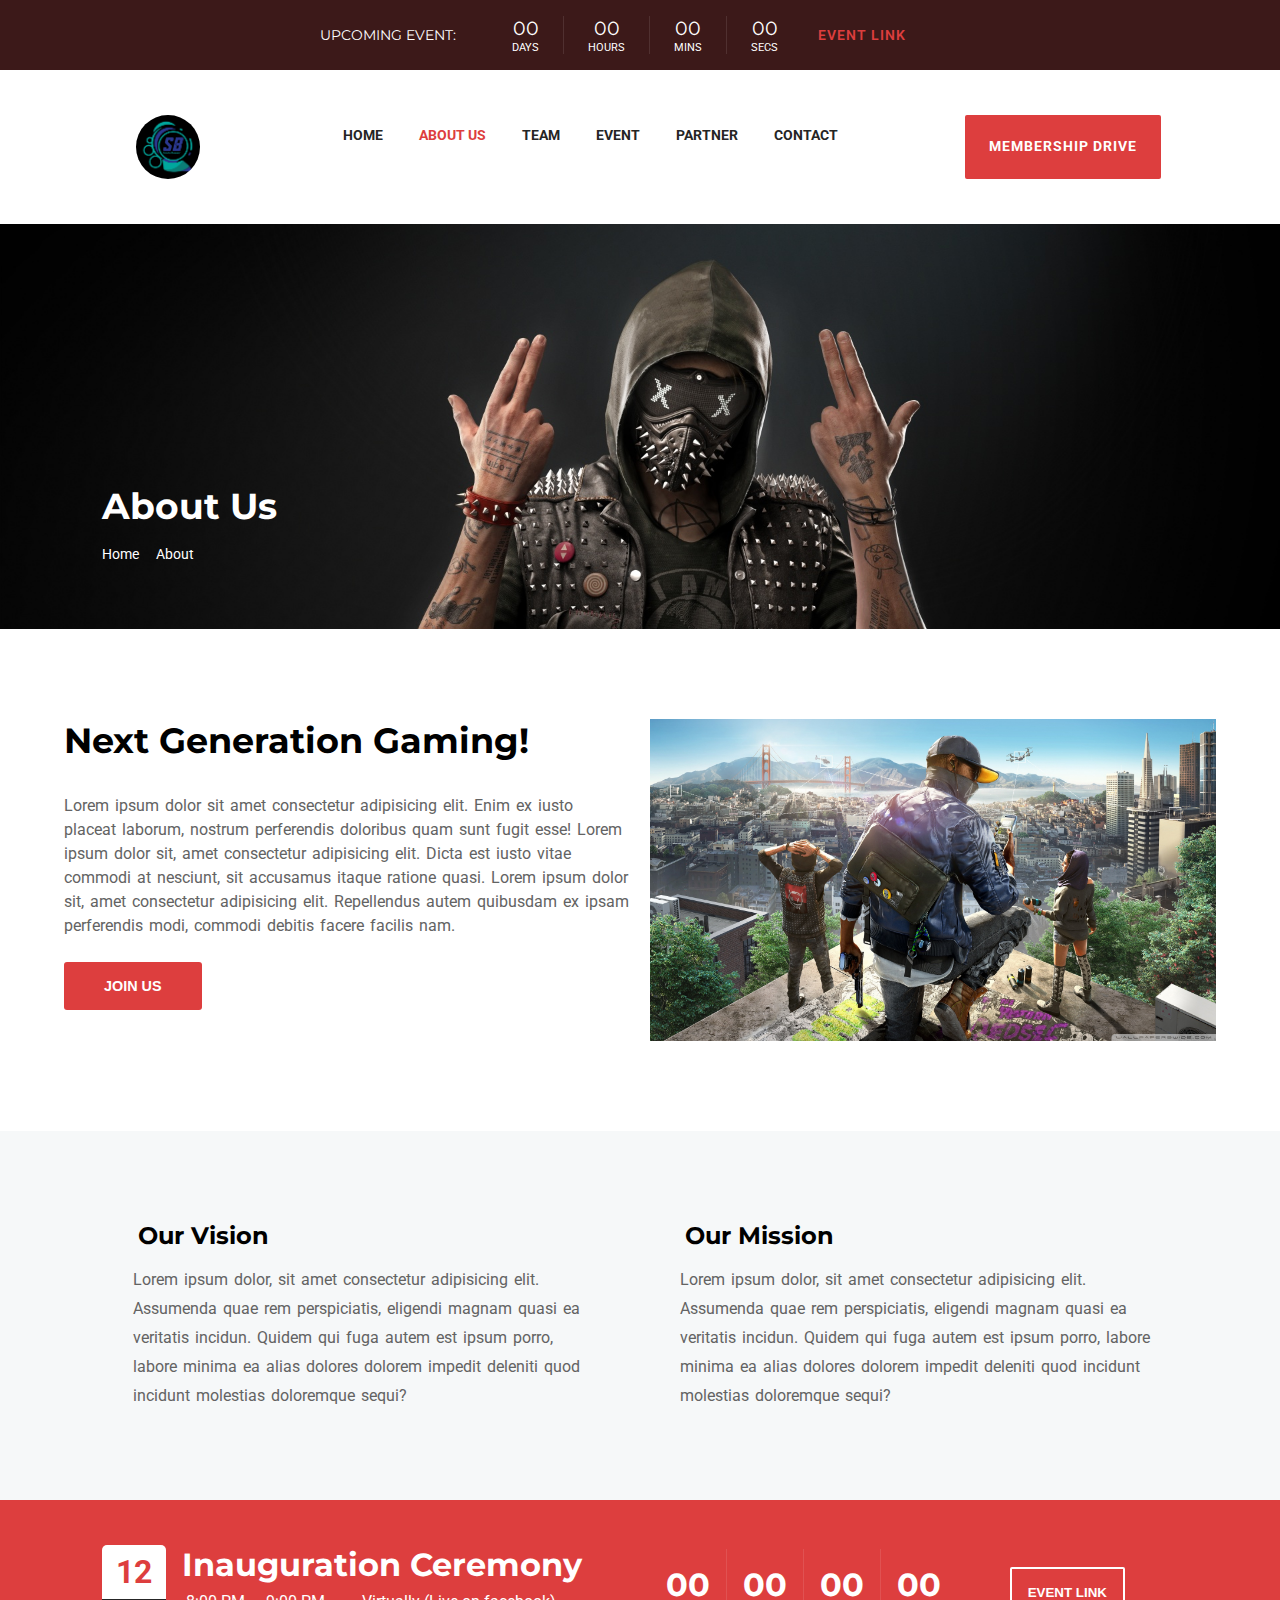
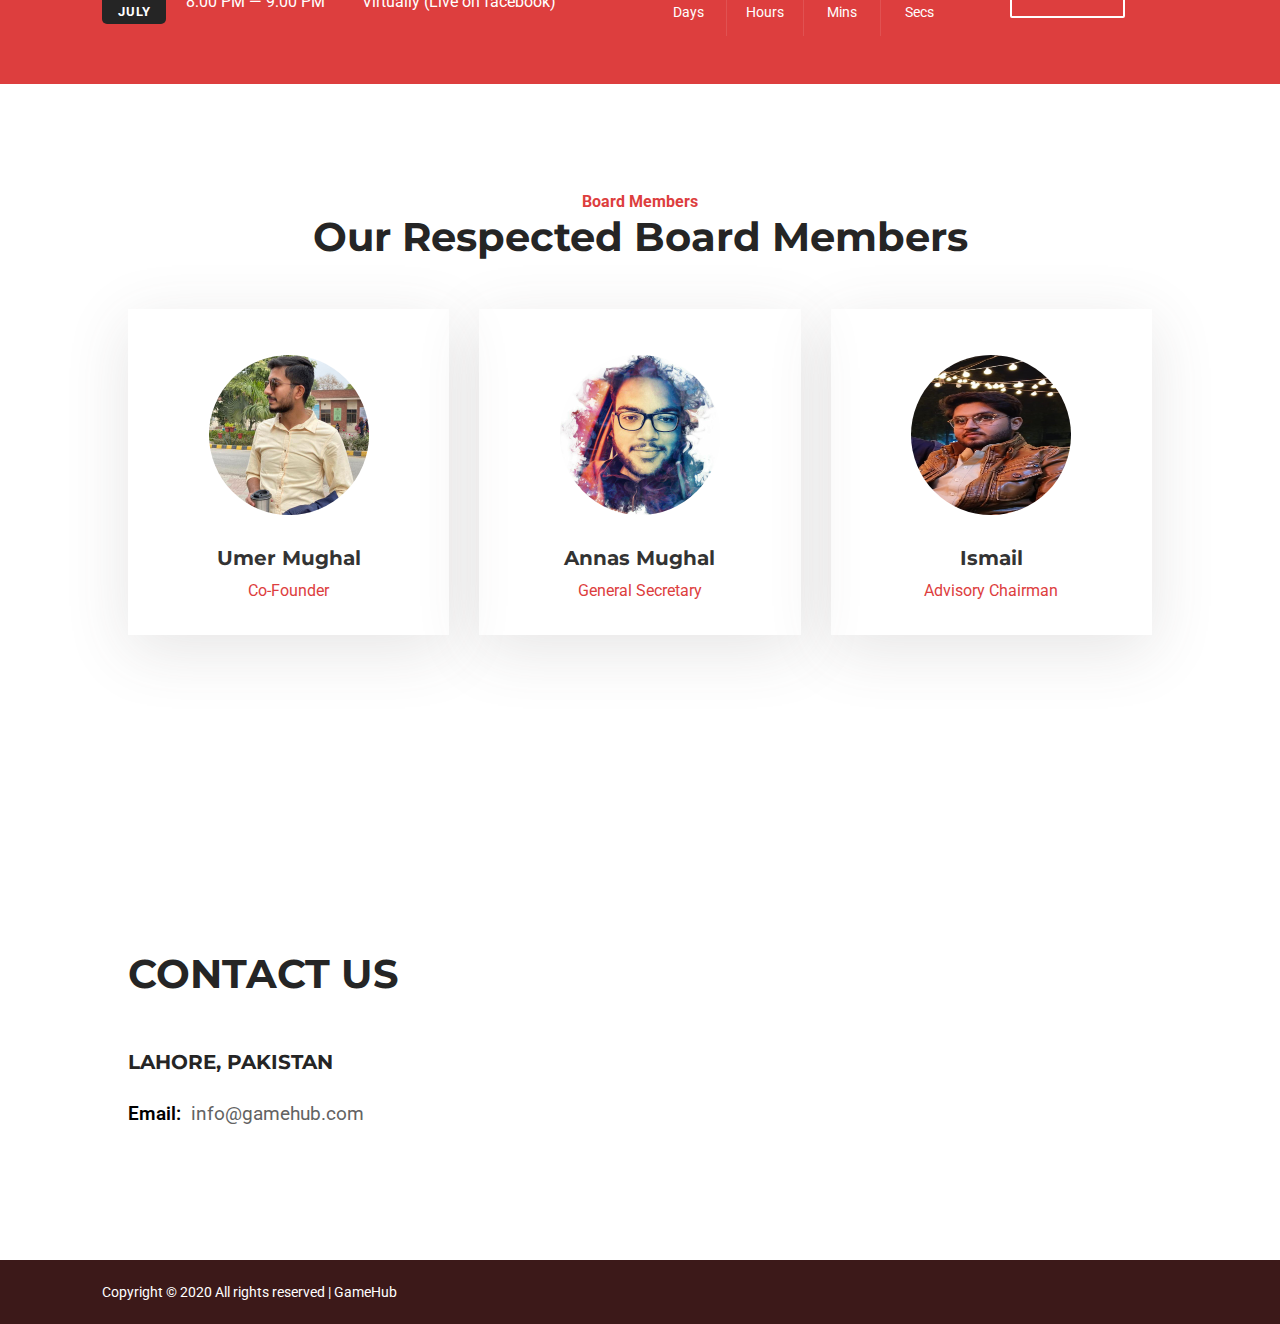
==== commit 3a174056: "added a few fixes" ====
--- a/pages/about.html
+++ b/pages/about.html
@@ -72,7 +72,7 @@
         <div class="navbar-bottom">
             <ul id="navigation" class="navigation">
                 <li class="navigation-item"><a href="../index.html">Home</a> </li>
-                <li class="navigation-item"><a href="./about.html">About Us</a></li>
+                <li class="navigation-item"><a id="active" href="./about.html">About Us</a></li>
                 <li class="navigation-item"><a href="./team.html">Team</a></li>
                 <li class="navigation-item"><a href="./events.html">Event</a></li>
                 <li class="navigation-item"><a href="./partner.html">Partner</a></li>
--- a/styles/header.css
+++ b/styles/header.css
@@ -116,6 +116,10 @@
   justify-content: space-between;
 }
 
+#active {
+  color: #dd3e3e;
+}
+
 .navbar-top {
   display: -webkit-box;
   display: -ms-flexbox;
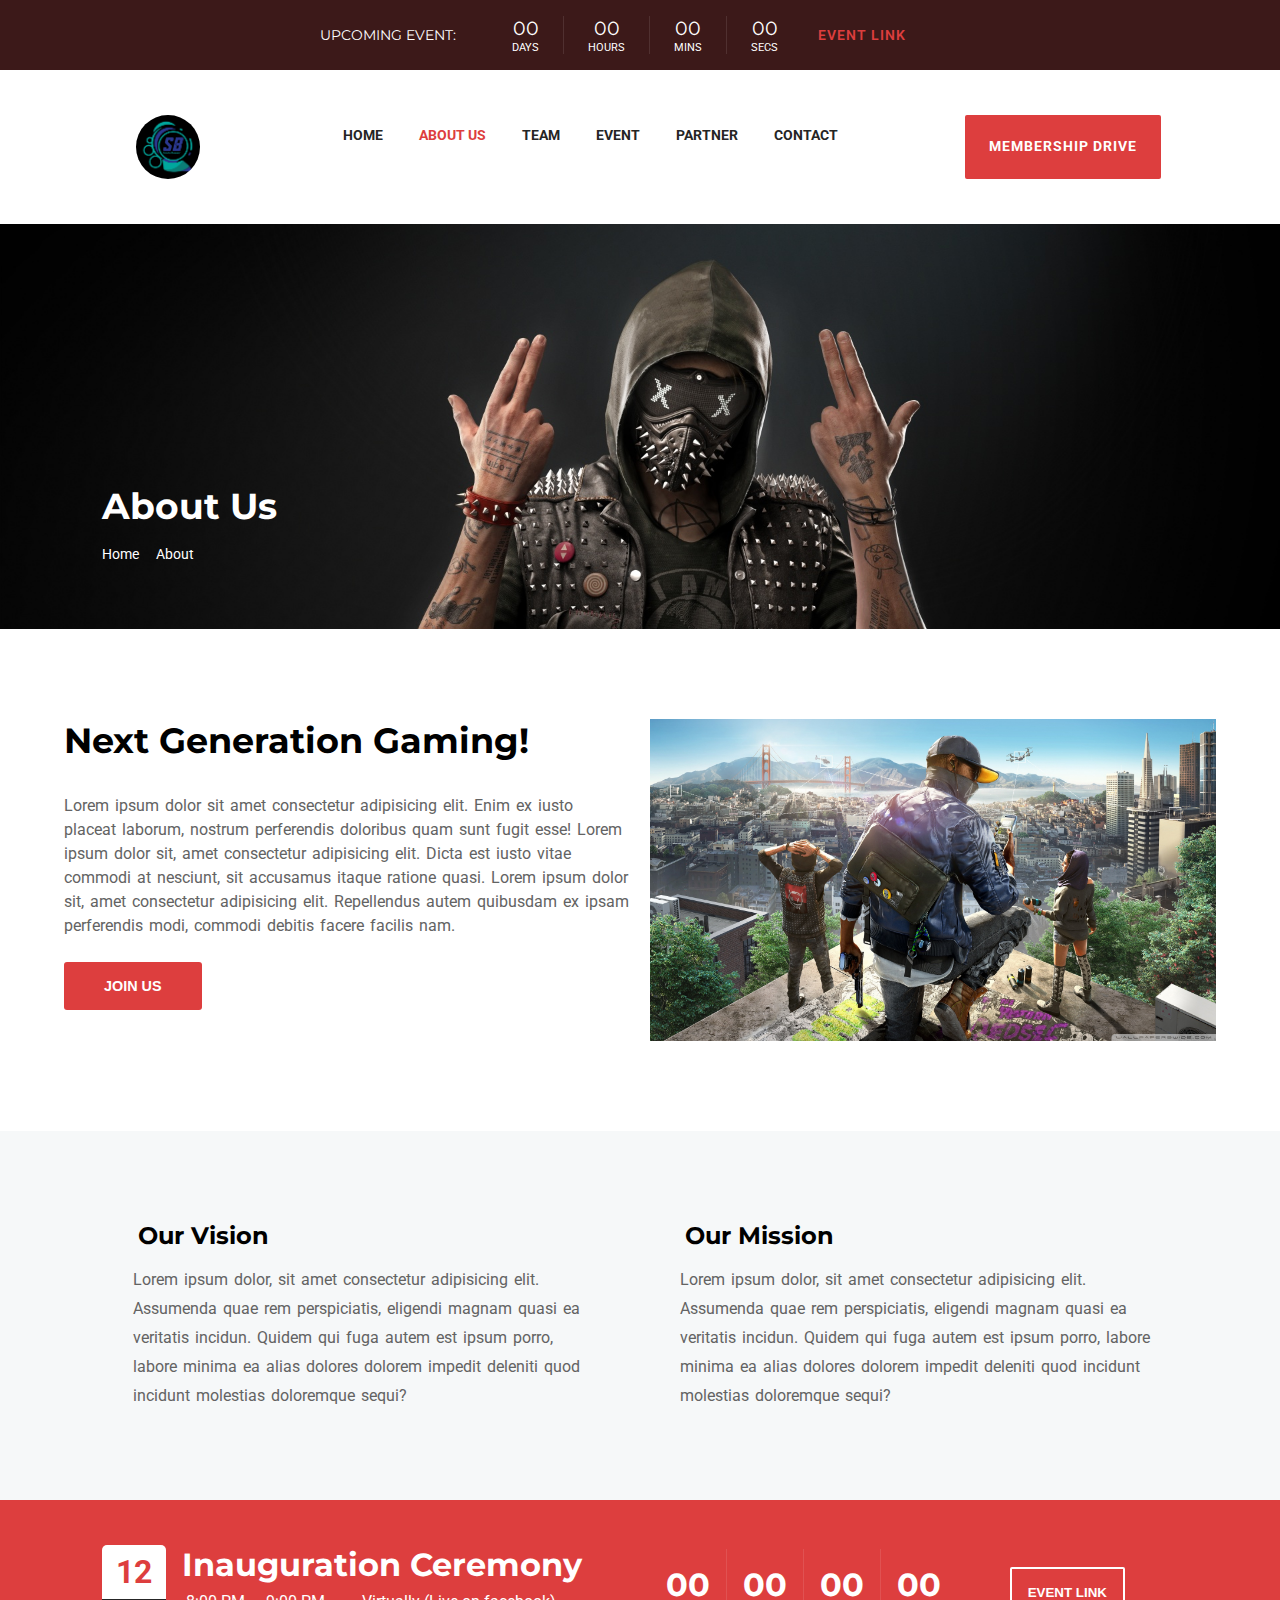
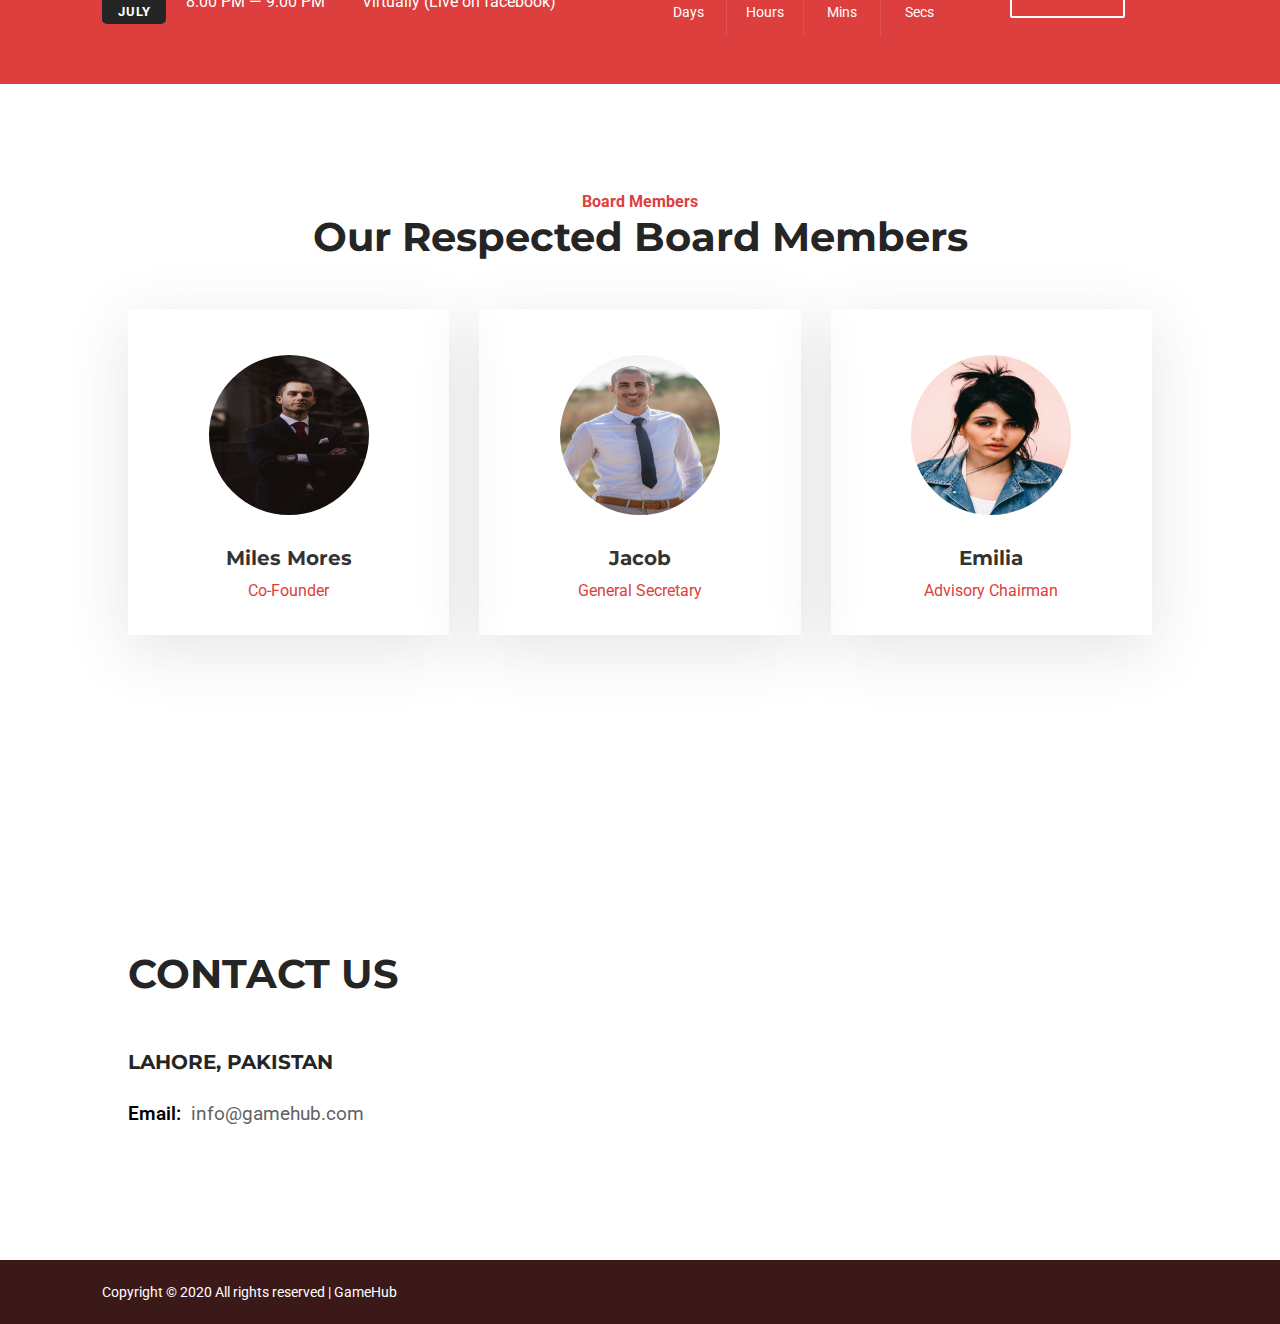
==== commit 4d161971: "done" ====
--- a/pages/about.html
+++ b/pages/about.html
@@ -1,276 +1,334 @@
 <!DOCTYPE html>
 <html lang="en">
-
-<head>
-    <meta charset="UTF-8">
-    <meta name="viewport" content="width=device-width, initial-scale=1.0">
+  <head>
+    <meta charset="UTF-8" />
+    <meta name="viewport" content="width=device-width, initial-scale=1.0" />
     <title>Document</title>
 
     <!----------------style sheets---------->
-    <link rel="stylesheet" href="../styles/header.css">
-    <link rel="stylesheet" href="../styles/about.css">
-    <link rel="stylesheet" href="../styles/vision-nextgen.css">
-    <link rel="stylesheet" href="../styles/inauguration.css">
-    <link rel="stylesheet" href="../styles/contact.css">
-    <link rel="stylesheet" href="../styles/footer.css">
+    <link rel="stylesheet" href="../styles/commons.css" />
+    <link rel="stylesheet" href="../styles/about.css" />
+    <link rel="stylesheet" href="../styles/vision-nextgen.css" />
+    <link rel="stylesheet" href="../styles/inauguration.css" />
+    <link rel="stylesheet" href="../styles/contact.css" />
 
     <!-- font awesome -->
-    
-    <link rel="stylesheet" href="https://use.fontawesome.com/releases/v5.15.1/css/all.css"
-    integrity="sha384-vp86vTRFVJgpjF9jiIGPEEqYqlDwgyBgEF109VFjmqGmIY/Y4HV4d3Gp2irVfcrp" crossorigin="anonymous">
+
+    <link
+      rel="stylesheet"
+      href="https://use.fontawesome.com/releases/v5.15.1/css/all.css"
+      integrity="sha384-vp86vTRFVJgpjF9jiIGPEEqYqlDwgyBgEF109VFjmqGmIY/Y4HV4d3Gp2irVfcrp"
+      crossorigin="anonymous"
+    />
 
     <!-- Google fonts -->
-    
-    <link rel="preconnect" href="https://fonts.gstatic.com">
-    <link href="https://fonts.googleapis.com/css2?family=Montserrat:wght@700&family=Roboto:wght@400;700&display=swap" rel="stylesheet">
-
-</head>
-
-<body>
+
+    <link rel="preconnect" href="https://fonts.gstatic.com" />
+    <link
+      href="https://fonts.googleapis.com/css2?family=Montserrat:wght@700&family=Roboto:wght@400;700&display=swap"
+      rel="stylesheet"
+    />
+  </head>
+
+  <body>
+    <!--------------------- Event Modal -------------------->
+    <div id="event-modal" class="modal">
+      <!-- Modal content -->
+      <div class="modal-content">
+        <div class="modal-header">
+          <span class="close">&times;</span>
+          <h2>GameHub</h2>
+        </div>
+        <div class="modal-body">
+          <p class="model-content-p1">Thanks for Visiting our Website</p>
+          <p class="model-content-p2">There are no Events cuurently</p>
+        </div>
+        <!-- <div class="modal-footer">
+          <h3>Modal Footer</h3>
+        </div> -->
+      </div>
+    </div>
+    <!--------------------- Membership Modal -------------------->
+    <div id="membership-modal" class="modal">
+      <!-- Modal content -->
+      <div class="modal-content">
+        <div class="modal-header">
+          <span class="close">&times;</span>
+          <h2>GameHub</h2>
+        </div>
+        <div class="modal-body">
+          <p class="model-content-p1">Thanks for Visiting our Website</p>
+          <p class="model-content-p2">Memberships are currently closed</p>
+        </div>
+      </div>
+    </div>
     <!------------------------HEADER------------------------>
     <header class="header">
-        <div class="header-social-icons">
-            <i class="header-social-icon fab fa-facebook-f"></i>
-            <i class="header-social-icon fab fa-twitter"></i>
-            <i class="header-social-icon fab fa-instagram"></i>
-            <i class="header-social-icon fab fa-linkedin-in"></i>
-            <i class="header-social-icon far fa-envelope"></i>
-        </div>
-        <div class="upcoming-event-info">
-            <span class="upcoming-event-text">Upcoming Event:</span>
-            <span class="upcoming-event-days">
-                <span class="event-days-time">00</span>
-                <span class="event-days">Days</span>
-            </span>
-            <span class="upcoming-event-hours">
-                <span class="event-hours-time">00</span>
-                <span class="event-hours">Hours</span>
-            </span>
-            <span class="upcoming-event-mins">
-                <span class="event-mins-time">00</span>
-                <span class="event-mins">Mins</span>
-            </span>
-            <span class="upcoming-event-secs">
-                <span class="event-secs-time">00</span>
-                <span class="event-secs">Secs</span>
-            </span>
-            <span class="upcoming-event-link">Event Link</span>
-        </div>
+      <div class="header-social-icons">
+        <i class="header-social-icon fab fa-facebook-f"></i>
+        <i class="header-social-icon fab fa-twitter"></i>
+        <i class="header-social-icon fab fa-instagram"></i>
+        <i class="header-social-icon fab fa-linkedin-in"></i>
+        <i class="header-social-icon far fa-envelope"></i>
+      </div>
+      <div class="upcoming-event-info">
+        <span class="upcoming-event-text">Upcoming Event:</span>
+        <span class="upcoming-event-days">
+          <span class="event-days-time">00</span>
+          <span class="event-days">Days</span>
+        </span>
+        <span class="upcoming-event-hours">
+          <span class="event-hours-time">00</span>
+          <span class="event-hours">Hours</span>
+        </span>
+        <span class="upcoming-event-mins">
+          <span class="event-mins-time">00</span>
+          <span class="event-mins">Mins</span>
+        </span>
+        <span class="upcoming-event-secs">
+          <span class="event-secs-time">00</span>
+          <span class="event-secs">Secs</span>
+        </span>
+        <span class="upcoming-event-link event-link">Event Link</span>
+      </div>
     </header>
-    
+
     <!------------------------NAVBAR-------------------------->
-    
+
     <nav class="navbar">
-    
-        <div class="navbar-top">
-            <div class='navbar-logo'>
-                <img src="../images/logo1.jpeg" alt="">
-            </div>
-            <div class="navbar-toggle">☰</div>
-        </div>
-    
-        <div class="navbar-bottom">
-            <ul id="navigation" class="navigation">
-                <li class="navigation-item"><a href="../index.html">Home</a> </li>
-                <li class="navigation-item"><a id="active" href="./about.html">About Us</a></li>
-                <li class="navigation-item"><a href="./team.html">Team</a></li>
-                <li class="navigation-item"><a href="./events.html">Event</a></li>
-                <li class="navigation-item"><a href="./partner.html">Partner</a></li>
-                <li class="navigation-item"><a href="./contact-us.html">Contact</a></li>
-            </ul>
-        </div>
-    
-        <div class="membership-drive">
-            <span class="membership-drive-text">Membership Drive</span>
-        </div>
-    
+      <div class="navbar-top">
+        <div class="navbar-logo">
+          <a href="index.html">
+            <img src="../images/logo1.jpeg" alt="" />
+          </a>
+        </div>
+        <div class="navbar-toggle">☰</div>
+      </div>
+
+      <div class="navbar-bottom">
+        <ul id="navigation" class="navigation">
+          <li class="navigation-item active">
+            <a href="../index.html">Home</a>
+          </li>
+          <li class="navigation-item">
+            <a id="active" href="./about.html">About Us</a>
+          </li>
+          <li class="navigation-item"><a href="./team.html">Team</a></li>
+          <li class="navigation-item">
+            <a href="./events.html">Event</a>
+          </li>
+          <li class="navigation-item">
+            <a href="./partner.html">Partner</a>
+          </li>
+          <li class="navigation-item">
+            <a href="./contact-us.html">Contact</a>
+          </li>
+        </ul>
+      </div>
+
+      <div class="membership-drive membership-link">
+        <span class="membership-drive-text membership-link"
+          >Membership Drive</span
+        >
+      </div>
     </nav>
 
     <!---------------Sub-Hero-Section------------->
 
     <section class="sub-hero-section">
-        <div class="page-info">
-            <h2 class="page-heading">About Us</h2>
-            <div class="links">
-                <a class="home-link" href="../index.html">Home</a>
-                <span class="arrow-icon"> <i class="fas fa-chevron-right"></i> </span>
-                <span class="current-page">About</span>
-            </div>
-        </div>
+      <div class="page-info">
+        <h2 class="page-heading">About Us</h2>
+        <div class="links">
+          <a class="home-link" href="../index.html">Home</a>
+          <span class="arrow-icon"> <i class="fas fa-chevron-right"></i> </span>
+          <span class="current-page">About</span>
+        </div>
+      </div>
     </section>
 
     <!------------Next Generation Gaming----------------->
-    
+
     <section class="next-gen-gaming">
-        <div class="nextgen-text-section">
-            <h2 class="gaming-heading">Next Generation Gaming!</h2>
-            <p class="nextgen-gaming-paragraph">
-                Lorem ipsum dolor sit amet consectetur adipisicing elit. Enim ex iusto placeat laborum, nostrum perferendis
-                doloribus quam sunt fugit esse!
-                Lorem ipsum dolor sit, amet consectetur adipisicing elit. Dicta est iusto vitae commodi at nesciunt, sit
-                accusamus itaque ratione quasi.
-                Lorem ipsum dolor sit, amet consectetur adipisicing elit. Repellendus autem quibusdam ex ipsam perferendis
-                modi, commodi debitis facere facilis nam.
-            </p>
-            <button class="nextgen-joinus">Join Us</button>
-        </div>
-        <div class="nextgen-image-section">
-            <img loading="lazy" src="../images/next-gen-gaming.jpg" alt="">
-        </div>
+      <div class="nextgen-text-section">
+        <h2 class="gaming-heading">Next Generation Gaming!</h2>
+        <p class="nextgen-gaming-paragraph">
+          Lorem ipsum dolor sit amet consectetur adipisicing elit. Enim ex iusto
+          placeat laborum, nostrum perferendis doloribus quam sunt fugit esse!
+          Lorem ipsum dolor sit, amet consectetur adipisicing elit. Dicta est
+          iusto vitae commodi at nesciunt, sit accusamus itaque ratione quasi.
+          Lorem ipsum dolor sit, amet consectetur adipisicing elit. Repellendus
+          autem quibusdam ex ipsam perferendis modi, commodi debitis facere
+          facilis nam.
+        </p>
+        <button class="nextgen-joinus membership-link">Join Us</button>
+      </div>
+      <div class="nextgen-image-section">
+        <img loading="lazy" src="../images/next-gen-gaming.jpg" alt="" />
+      </div>
     </section>
 
     <!-------------- Vision & Mission----------------->
-    
+
     <section class="vision-mission">
-        <div class="vision-content">
-            <h1 class="vision-heading">
-                <span class="vision-icon"><i class="fas fa-eye"></i></span>
-                Our Vision
-            </h1>
-            <div class="vision-paragraph">
-                Lorem ipsum dolor, sit amet consectetur adipisicing elit. Assumenda quae rem perspiciatis, eligendi magnam
-                quasi ea veritatis incidun.
-                Quidem qui fuga autem est ipsum porro, labore minima ea alias dolores dolorem impedit deleniti quod incidunt
-                molestias doloremque sequi?
-            </div>
-        </div>
-        <div class="mission-content">
-            <h1 class="mission-heading">
-                <span class="mission-icon"><i class="fas fa-heart"></i></span>
-                Our Mission
-            </h1>
-            <div class="mission-paragraph">
-                Lorem ipsum dolor, sit amet consectetur adipisicing elit. Assumenda quae rem perspiciatis, eligendi magnam
-                quasi ea
-                veritatis incidun.
-                Quidem qui fuga autem est ipsum porro, labore minima ea alias dolores dolorem impedit deleniti quod incidunt
-                molestias doloremque sequi?
-            </div>
-        </div>
+      <div class="vision-content">
+        <h1 class="vision-heading">
+          <span class="vision-icon"><i class="fas fa-eye"></i></span>
+          Our Vision
+        </h1>
+        <div class="vision-paragraph">
+          Lorem ipsum dolor, sit amet consectetur adipisicing elit. Assumenda
+          quae rem perspiciatis, eligendi magnam quasi ea veritatis incidun.
+          Quidem qui fuga autem est ipsum porro, labore minima ea alias dolores
+          dolorem impedit deleniti quod incidunt molestias doloremque sequi?
+        </div>
+      </div>
+      <div class="mission-content">
+        <h1 class="mission-heading">
+          <span class="mission-icon"><i class="fas fa-heart"></i></span>
+          Our Mission
+        </h1>
+        <div class="mission-paragraph">
+          Lorem ipsum dolor, sit amet consectetur adipisicing elit. Assumenda
+          quae rem perspiciatis, eligendi magnam quasi ea veritatis incidun.
+          Quidem qui fuga autem est ipsum porro, labore minima ea alias dolores
+          dolorem impedit deleniti quod incidunt molestias doloremque sequi?
+        </div>
+      </div>
     </section>
 
     <!----------------INAUGURATION SECTION-------------------->
-    
+
     <section class="inauguration">
-        <div class="inauguration-date-info">
-            <span class="inauguration-calendar">
-                <span class="date">12</span>
-                <span class="month">July</span>
-            </span>
-    
-            <div class="date-more-info">
-                <h2 class="inauguration-text box1">Inauguration Ceremony</h2>
-                <div class="inauguration-calendar-info box2">
-                    <i class="fas fa-calendar"></i>
-                    <span class="event-timing">8:00 PM — 9:00 PM </span>
-                </div>
-                <div class="event-premises box3">
-                    <i class="fas fa-map-marker"></i>
-                    <span class="premises-text">Virtually (Live on facebook)</span>
-                </div>
-            </div>
-    
-        </div>
-        <div class="inauguration-time-info">
-            <div class="remaining-time">
-                <span class="inauguration-event-days">
-                    <span class="inauguration-days-time">00</span>
-                    <span class="inauguration-days">Days</span>
-                </span>
-                <span class="inauguration-event-hours">
-                    <span class="inauguration-hours-time">00</span>
-                    <span class="inauguration-hours">Hours</span>
-                </span>
-                <span class="inauguration-event-mins">
-                    <span class="inauguration-mins-time">00</span>
-                    <span class="inauguration-mins">Mins</span>
-                </span>
-                <span class="inauguration-event-secs">
-                    <span class="inauguration-secs-time">00</span>
-                    <span class="inauguration-secs">Secs</span>
-                </span>
-            </div>
-    
-            <div class="inauguration-event-link">
-                <button class="event-link-button">Event Link</button>
-            </div>
-        </div>
+      <div class="inauguration-date-info">
+        <span class="inauguration-calendar">
+          <span class="date">12</span>
+          <span class="month">July</span>
+        </span>
+
+        <div class="date-more-info">
+          <h2 class="inauguration-text box1">Inauguration Ceremony</h2>
+          <div class="inauguration-calendar-info box2">
+            <i class="fas fa-calendar"></i>
+            <span class="event-timing">8:00 PM — 9:00 PM </span>
+          </div>
+          <div class="event-premises box3">
+            <i class="fas fa-map-marker"></i>
+            <span class="premises-text">Virtually (Live on facebook)</span>
+          </div>
+        </div>
+      </div>
+      <div class="inauguration-time-info">
+        <div class="remaining-time">
+          <span class="inauguration-event-days">
+            <span class="inauguration-days-time">00</span>
+            <span class="inauguration-days">Days</span>
+          </span>
+          <span class="inauguration-event-hours">
+            <span class="inauguration-hours-time">00</span>
+            <span class="inauguration-hours">Hours</span>
+          </span>
+          <span class="inauguration-event-mins">
+            <span class="inauguration-mins-time">00</span>
+            <span class="inauguration-mins">Mins</span>
+          </span>
+          <span class="inauguration-event-secs">
+            <span class="inauguration-secs-time">00</span>
+            <span class="inauguration-secs">Secs</span>
+          </span>
+        </div>
+
+        <div class="inauguration-event-link">
+          <button class="event-link-button event-link">Event Link</button>
+        </div>
+      </div>
     </section>
 
     <!----------------------Board Members Section-------------->
 
     <section class="board-members-section">
-        <div class="board-header">
-            <p class="board-members-text">Board Members</p>
-            <h2 class="board-members-heading">Our Respected Board Members</h2>
-        </div>
-
-        <div class="board-members-cards">
-            <div class="board-member-card">
-                <div class="member-image"><img src="../images/umer.jpg" alt=""></div>
-                <h3 class="member-name">Umer Mughal</h3>
-                <p class="member-position">Co-Founder</p>
-                <div class="meeting-icon"></div>
-            </div>
-
-            <div class="board-member-card">
-                <div class="member-image"><img src="../images/hunny.jpg" alt=""></div>
-                <h3 class="member-name">Annas Mughal</h3>
-                <p class="member-position">General Secretary</p>
-                <div class="meeting-icon"></div>
-            </div>
-
-            <div class="board-member-card">
-                <div class="member-image"><img src="../images/ismail.jpeg" alt=""></div>
-                <h3 class="member-name">Ismail</h3>
-                <p class="member-position">Advisory Chairman</p>
-                <div class="meeting-icon"></div>
-            </div>
-        </div>
+      <div class="board-header">
+        <p class="board-members-text">Board Members</p>
+        <h2 class="board-members-heading">Our Respected Board Members</h2>
+      </div>
+
+      <div class="board-members-cards">
+        <div class="board-member-card">
+          <div class="member-image">
+            <img src="../images/cofounder.jpg" alt="" />
+          </div>
+          <h3 class="member-name">Miles Mores</h3>
+          <p class="member-position">Co-Founder</p>
+          <div class="meeting-icon"></div>
+        </div>
+
+        <div class="board-member-card">
+          <div class="member-image">
+            <img src="../images/general-secretary.jpg" alt="" />
+          </div>
+          <h3 class="member-name">Jacob</h3>
+          <p class="member-position">General Secretary</p>
+          <div class="meeting-icon"></div>
+        </div>
+
+        <div class="board-member-card">
+          <div class="member-image">
+            <img src="../images/advisory-chairman.jpg" alt="" />
+          </div>
+          <h3 class="member-name">Emilia</h3>
+          <p class="member-position">Advisory Chairman</p>
+          <div class="meeting-icon"></div>
+        </div>
+      </div>
     </section>
 
     <!-- -------------CONTACT SECTION--------------------->
-    
+
     <section class="contact-section">
-        <div class="contact-email-content">
-            <h2 class="email-heading">
-                Contact Us
-            </h2>
-    
-            <h5 class="contact-location">Lahore, Pakistan</h5>
-    
-            <p class="email-text">Email: <span class="email">info@gamehub.com</span></p>
-    
-        </div>
-    
-        <div class="map-section">
-            <iframe
-                src="https://www.google.com/maps/embed?pb=!1m18!1m12!1m3!1d3403.561312067554!2d74.2968407146292!3d31.453741957577318!2m3!1f0!2f0!3f0!3m2!1i1024!2i768!4f13.1!3m3!1m2!1s0x39190145ae97af17%3A0x6d1f02b5cd2ab9f7!2sUniversity%20of%20Education%2C%20Lahore!5e0!3m2!1sen!2s!4v1606143341533!5m2!1sen!2s"
-                width="600" height="450" frameborder="0" style="border:0;" allowfullscreen="" aria-hidden="false"
-                tabindex="0">
-            </iframe>
-        </div>
-    </section>
-    
+      <div class="contact-email-content">
+        <h2 class="email-heading">Contact Us</h2>
+
+        <h5 class="contact-location">Lahore, Pakistan</h5>
+
+        <p class="email-text">
+          Email: <span class="email">info@gamehub.com</span>
+        </p>
+      </div>
+
+      <div class="map-section">
+        <iframe
+          src="https://www.google.com/maps/embed?pb=!1m18!1m12!1m3!1d3403.561312067554!2d74.2968407146292!3d31.453741957577318!2m3!1f0!2f0!3f0!3m2!1i1024!2i768!4f13.1!3m3!1m2!1s0x39190145ae97af17%3A0x6d1f02b5cd2ab9f7!2sUniversity%20of%20Education%2C%20Lahore!5e0!3m2!1sen!2s!4v1606143341533!5m2!1sen!2s"
+          width="600"
+          height="450"
+          frameborder="0"
+          style="border: 0"
+          allowfullscreen=""
+          aria-hidden="false"
+          tabindex="0"
+        >
+        </iframe>
+      </div>
+    </section>
+
     <!----------------FOOTER------------------->
-    
-   <footer class="footer">
-        <div class="copyright-text">
-            Copyright © <span class="copyright-year">2020</span> All rights reserved | GameHub
-        </div>
-    
-        <div class="footer-icons">
-            <i class="footer-social-icon fab fa-facebook-f"></i>
-            <i class="footer-social-icon fab fa-twitter"></i>
-            <i class="footer-social-icon fab fa-linkedin-in"></i>
-            <i class="footer-social-icon fab fa-instagram"></i>
-            <i class="footer-social-icon far fa-envelope"></i>
-        </div>
+
+    <footer class="footer">
+      <div class="copyright-text">
+        Copyright © <span class="copyright-year">2020</span> All rights reserved
+        | GameHub
+      </div>
+
+      <div class="footer-icons">
+        <i class="footer-social-icon fab fa-facebook-f"></i>
+        <i class="footer-social-icon fab fa-twitter"></i>
+        <i class="footer-social-icon fab fa-linkedin-in"></i>
+        <i class="footer-social-icon fab fa-instagram"></i>
+        <i class="footer-social-icon far fa-envelope"></i>
+      </div>
     </footer>
 
     <!-----------------scripts--------------->
     <script src="https://cdnjs.cloudflare.com/ajax/libs/gsap/3.5.1/gsap.min.js"></script>
     <script src="../scripts/index.js"></script>
-
-</body>
-</html>+    <script src="../scripts/modal.js"></script>
+  </body>
+</html>
--- a/styles/commons.css
+++ b/styles/commons.css
@@ -0,0 +1,398 @@
+* {
+  margin: 0;
+  padding: 0;
+  -webkit-box-sizing: border-box;
+  box-sizing: border-box;
+}
+
+body {
+  font-family: "Roboto", sans-serif;
+}
+
+/*----------------- HEADER ------------------*/
+.header {
+  background-color: #3c1919;
+  color: #fff;
+  display: -webkit-box;
+  display: -ms-flexbox;
+  display: flex;
+  -webkit-box-align: center;
+  -ms-flex-align: center;
+  align-items: center;
+}
+
+.header-social-icons {
+  margin: 0 5vw;
+  -ms-flex-preferred-size: 1;
+  flex-basis: 1;
+}
+
+.header-social-icon {
+  display: inline-block;
+  cursor: pointer;
+  margin: 1rem;
+}
+
+.upcoming-event-info {
+  display: -webkit-box;
+  display: -ms-flexbox;
+  display: flex;
+  -webkit-box-align: center;
+  -ms-flex-align: center;
+  align-items: center;
+  -ms-flex-preferred-size: 2;
+  flex-basis: 2;
+  padding: 1rem;
+}
+
+.upcoming-event-text {
+  font-size: 0.85rem;
+  font-family: "Montserrat", sans-serif;
+  text-transform: uppercase;
+  margin-right: 2rem;
+}
+
+.upcoming-event-days,
+.upcoming-event-hours,
+.upcoming-event-mins,
+.upcoming-event-secs {
+  display: -webkit-box;
+  display: -ms-flexbox;
+  display: flex;
+  -webkit-box-orient: vertical;
+  -webkit-box-direction: normal;
+  -ms-flex-direction: column;
+  flex-direction: column;
+  -webkit-box-align: center;
+  -ms-flex-align: center;
+  align-items: center;
+  -webkit-box-pack: center;
+  -ms-flex-pack: center;
+  justify-content: center;
+  font-family: "Montserrat", sans-serif;
+  text-transform: uppercase;
+  padding: 0 1.5rem;
+  font-size: 1.2rem;
+  border-right: 1px solid #503030;
+}
+
+.upcoming-event-secs {
+  border: none;
+}
+
+.event-days,
+.event-hours,
+.event-mins,
+.event-secs {
+  text-align: center;
+  display: inline-block;
+  font-family: Roboto, "Helvetica Neue", sans-serif;
+  font-size: 0.71rem;
+}
+
+.upcoming-event-link {
+  color: #dd3e3e;
+  cursor: pointer;
+  font-size: 0.85rem;
+  font-weight: 600;
+  text-transform: uppercase;
+  letter-spacing: 1px;
+  margin-left: 1rem;
+}
+
+/*------------------NAVBAR----------------*/
+.navbar {
+  -webkit-user-select: none;
+  -moz-user-select: none;
+  -ms-user-select: none;
+  user-select: none;
+  background: #fff;
+  height: auto;
+  width: 100%;
+  line-height: 40px;
+  padding: 5vh 5vw;
+  -webkit-box-pack: justify;
+  -ms-flex-pack: justify;
+  justify-content: space-between;
+}
+
+#active {
+  color: #dd3e3e;
+}
+
+.navbar-top {
+  display: -webkit-box;
+  display: -ms-flexbox;
+  display: flex;
+  -webkit-box-pack: justify;
+  -ms-flex-pack: justify;
+  justify-content: space-between;
+  padding: 0 16px;
+}
+
+.navbar-logo {
+  height: 4rem;
+  width: 4rem;
+  cursor: pointer;
+}
+
+.navbar-logo img {
+  border-radius: 50%;
+  height: 100%;
+  width: 100%;
+}
+
+.navbar-toggle {
+  font-size: 2em;
+  cursor: pointer;
+}
+
+.navigation {
+  height: 0;
+  overflow: hidden;
+}
+
+.navigation-item {
+  font-weight: 700;
+  font-size: 0.85rem;
+  padding: 0 16px;
+  text-transform: uppercase;
+}
+
+.navigation-item a {
+  color: #252525;
+  text-decoration: none;
+}
+
+.navigation-visible {
+  height: auto;
+}
+
+.membership-drive {
+  background-color: #dd3e3e;
+  color: #fff;
+  cursor: pointer;
+  border-radius: 2px;
+  display: -webkit-box;
+  display: -ms-flexbox;
+  display: flex;
+  -webkit-box-align: center;
+  -ms-flex-align: center;
+  align-items: center;
+  -webkit-transition: all 0.5s ease;
+  transition: all 0.5s ease;
+}
+
+.membership-drive:hover {
+  border: 1px solid #dd3e3e;
+  background-color: #fff;
+  color: #dd3e3e;
+}
+
+.membership-drive .membership-drive-text {
+  text-transform: uppercase;
+  padding: 0rem 1.5rem;
+  letter-spacing: 1px;
+  font-weight: 700;
+  font-size: 0.9rem;
+}
+
+/*----------------------FOOTER----------------------*/
+.footer {
+  background-color: #3c1919;
+  display: -webkit-box;
+  display: -ms-flexbox;
+  display: flex;
+  -webkit-box-align: center;
+  -ms-flex-align: center;
+  align-items: center;
+  -webkit-box-pack: justify;
+  -ms-flex-pack: justify;
+  justify-content: space-between;
+  font-size: 0.85rem;
+  padding: 1.5rem 8vw;
+}
+
+.copyright-text {
+  color: #fff;
+}
+
+.footer-social-icon {
+  color: #fff;
+  cursor: pointer;
+  padding: 0 1rem;
+}
+
+/*------------------MEDIA QUERIES-------------------*/
+@media (max-width: 768px) {
+  .header {
+    display: none;
+  }
+  .navbar-toggle {
+    display: -webkit-box;
+    display: -ms-flexbox;
+    display: flex;
+    -webkit-box-align: center;
+    -ms-flex-align: center;
+    align-items: center;
+  }
+  .navigation-item {
+    padding: 0.5rem 1rem;
+    border-bottom: 1px solid #f1f1f1;
+    color: #252525;
+  }
+  .membership-drive {
+    display: none;
+  }
+}
+
+@media (min-width: 768px) {
+  .navbar {
+    display: -webkit-box;
+    display: -ms-flexbox;
+    display: flex;
+    -ms-flex-pack: distribute;
+    justify-content: space-around;
+  }
+  .navbar-top,
+  .navbar-bottom {
+    display: block;
+  }
+  .navbar-toggle {
+    display: none;
+  }
+  .navigation {
+    display: block;
+    height: auto;
+  }
+  .navigation-item {
+    display: inline-block;
+    -webkit-transition: color 0.3s ease;
+    transition: color 0.3s ease;
+  }
+  .navigation-item a:hover {
+    color: #dd3e3e;
+    cursor: pointer;
+  }
+}
+
+@media (max-width: 576px) {
+  .footer {
+    -webkit-box-orient: vertical;
+    -webkit-box-direction: normal;
+    -ms-flex-direction: column;
+    flex-direction: column;
+    -webkit-box-align: center;
+    -ms-flex-align: center;
+    align-items: center;
+  }
+  .footer-icons {
+    margin: 1rem 0 0;
+  }
+}
+
+/*----------------------MODAL STYLES----------------------*/
+.modal {
+  display: none; /* Hidden by default */
+  position: fixed; /* Stay in place */
+  z-index: 1; /* Sit on top */
+  padding-top: 100px; /* Location of the box */
+  left: 0;
+  top: 0;
+  width: 100%; /* Full width */
+  height: 100%; /* Full height */
+  overflow: auto; /* Enable scroll if needed */
+  background-color: rgb(0, 0, 0); /* Fallback color */
+  background-color: rgba(0, 0, 0, 0.4); /* Black w/ opacity */
+}
+
+/* Modal Content */
+.modal-content {
+  position: relative;
+  background-color: #fefefe;
+  display: flex;
+  justify-content: center;
+  align-items: center;
+  margin: auto;
+  padding: 0;
+  border: 1px solid #888;
+  width: 60%;
+  height: 50vh;
+  box-shadow: 0 4px 8px 0 rgba(0, 0, 0, 0.2), 0 6px 20px 0 rgba(0, 0, 0, 0.19);
+  -webkit-animation-name: animatetop;
+  -webkit-animation-duration: 0.4s;
+  animation-name: animatetop;
+  animation-duration: 0.4s;
+}
+
+/* Add Animation */
+@-webkit-keyframes animatetop {
+  from {
+    top: -300px;
+    opacity: 0;
+  }
+  to {
+    top: 0;
+    opacity: 1;
+  }
+}
+
+@keyframes animatetop {
+  from {
+    top: -300px;
+    opacity: 0;
+  }
+  to {
+    top: 0;
+    opacity: 1;
+  }
+}
+
+/* The Close Button */
+.close {
+  color: white;
+  float: right;
+  font-size: 28px;
+  font-weight: bold;
+  position: relative;
+  z-index: 2;
+}
+
+.close:hover,
+.close:focus {
+  /* color: #000; */
+  text-decoration: none;
+  cursor: pointer;
+}
+
+.modal-header {
+  padding: 5px 16px;
+  background-color: #3c1919;
+  color: white;
+  position: absolute;
+  top: 0;
+  width: 100%;
+}
+
+.modal-body {
+  padding: 50px 16px;
+}
+
+.modal-footer {
+  padding: 2px 16px;
+  background-color: #3c1919;
+  color: white;
+  position: absolute;
+  bottom: 0;
+  width: 100%;
+}
+
+/* MY STYLES */
+
+.model-content-p1,
+.model-content-p2 {
+  font-weight: 700;
+  font-size: 1.3rem;
+  padding: 15px 20px;
+  text-align: center;
+}
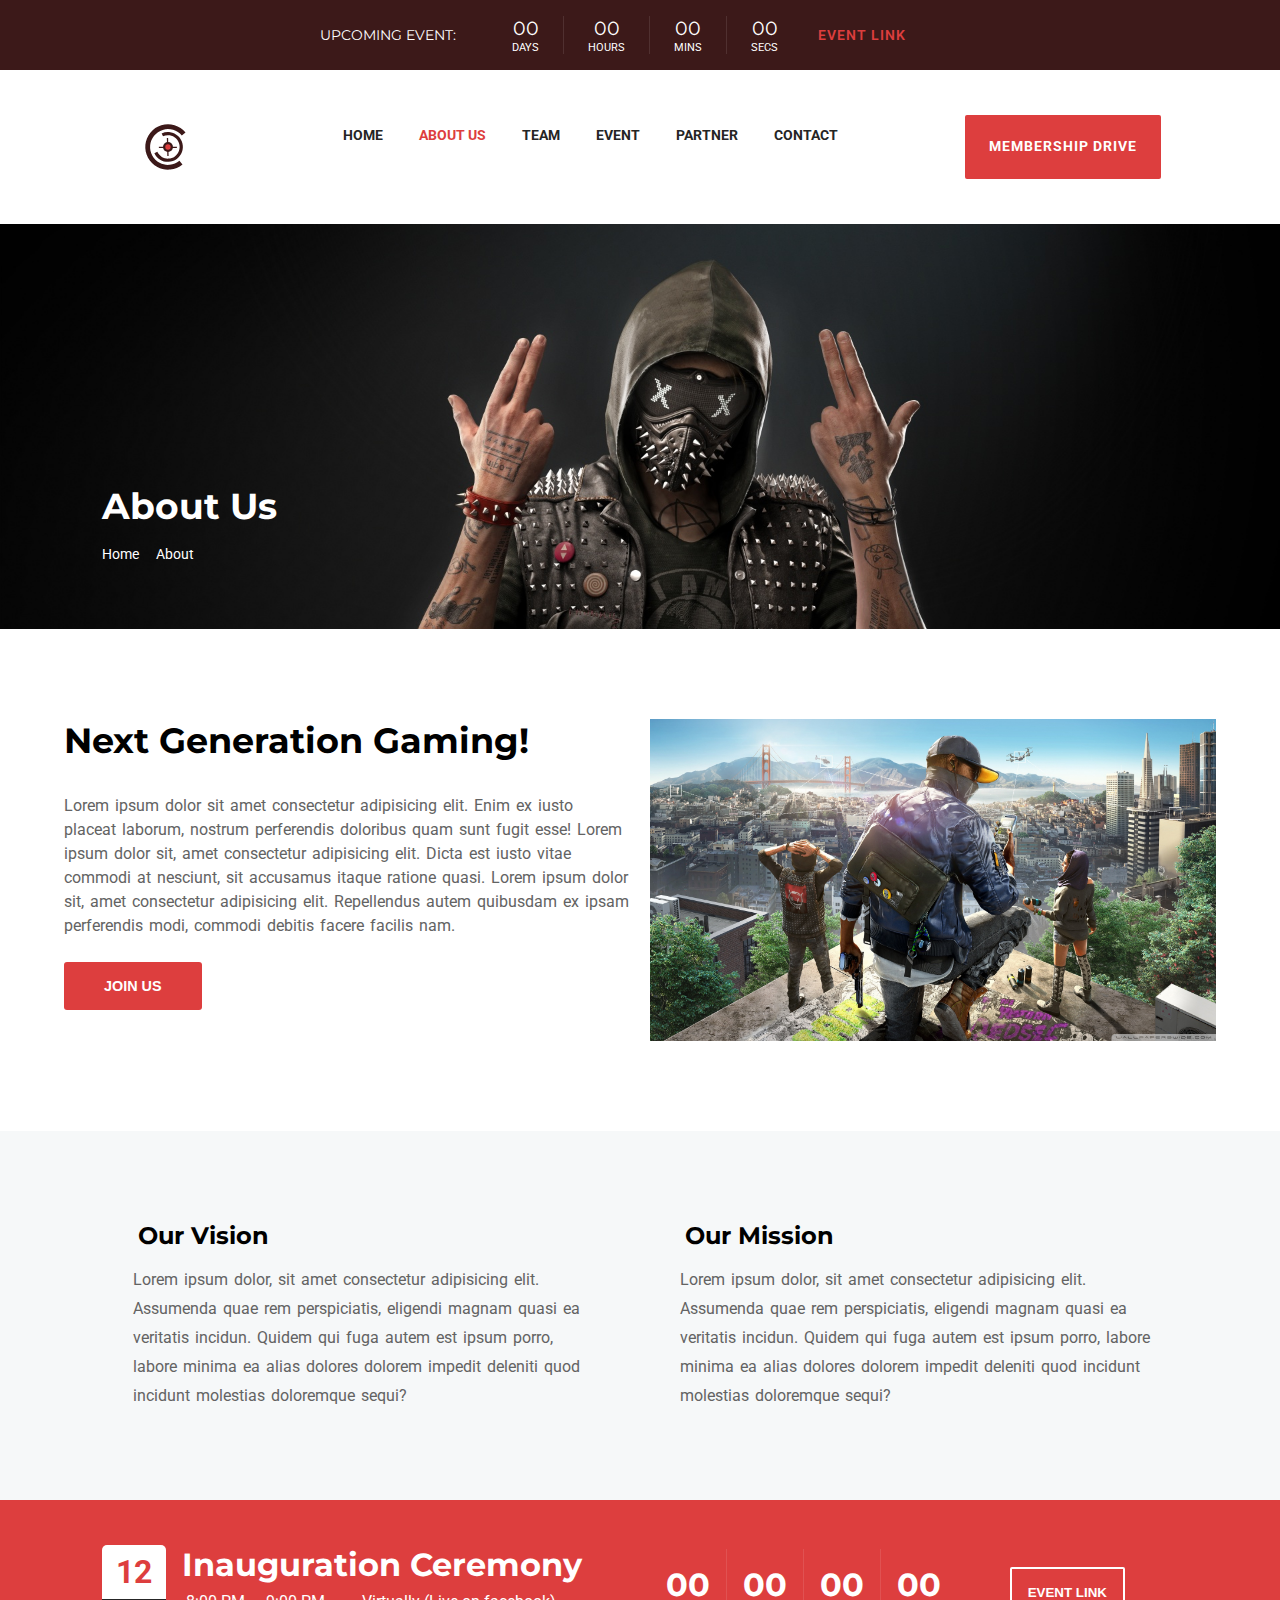
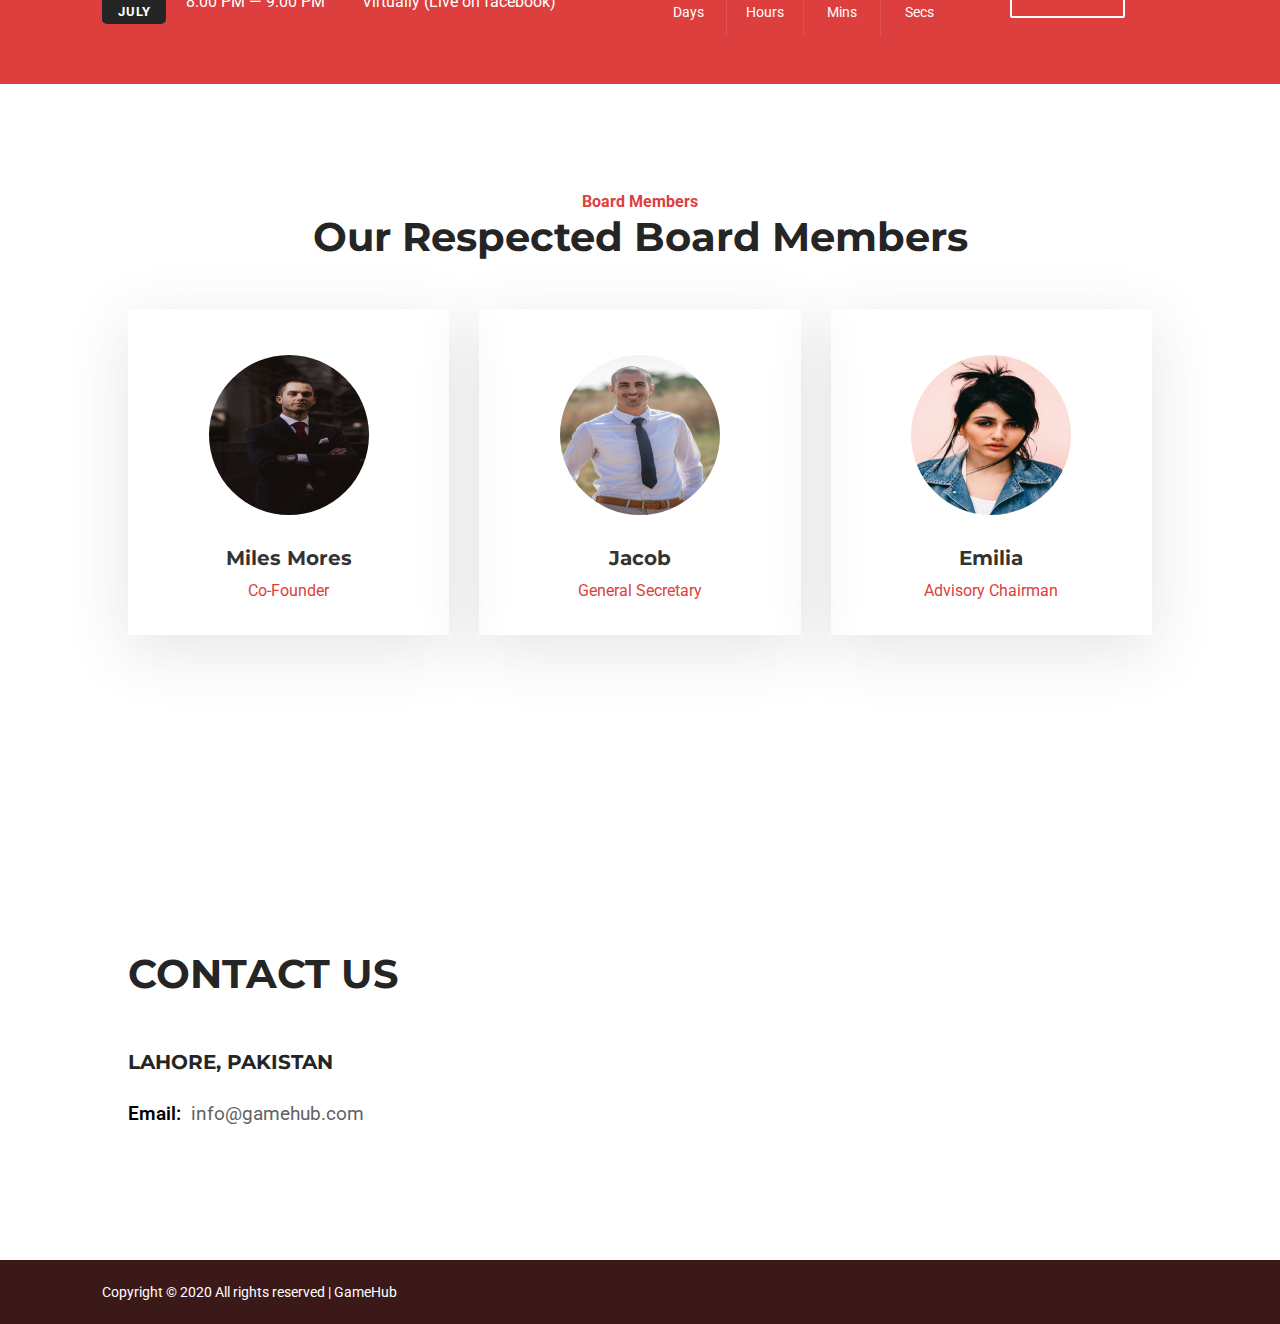
==== commit 7c708c0c: "done" ====
--- a/pages/about.html
+++ b/pages/about.html
@@ -99,7 +99,7 @@
       <div class="navbar-top">
         <div class="navbar-logo">
           <a href="index.html">
-            <img src="../images/logo1.jpeg" alt="" />
+            <img src="../images/logo-fun.svg" alt="" />
           </a>
         </div>
         <div class="navbar-toggle">☰</div>
